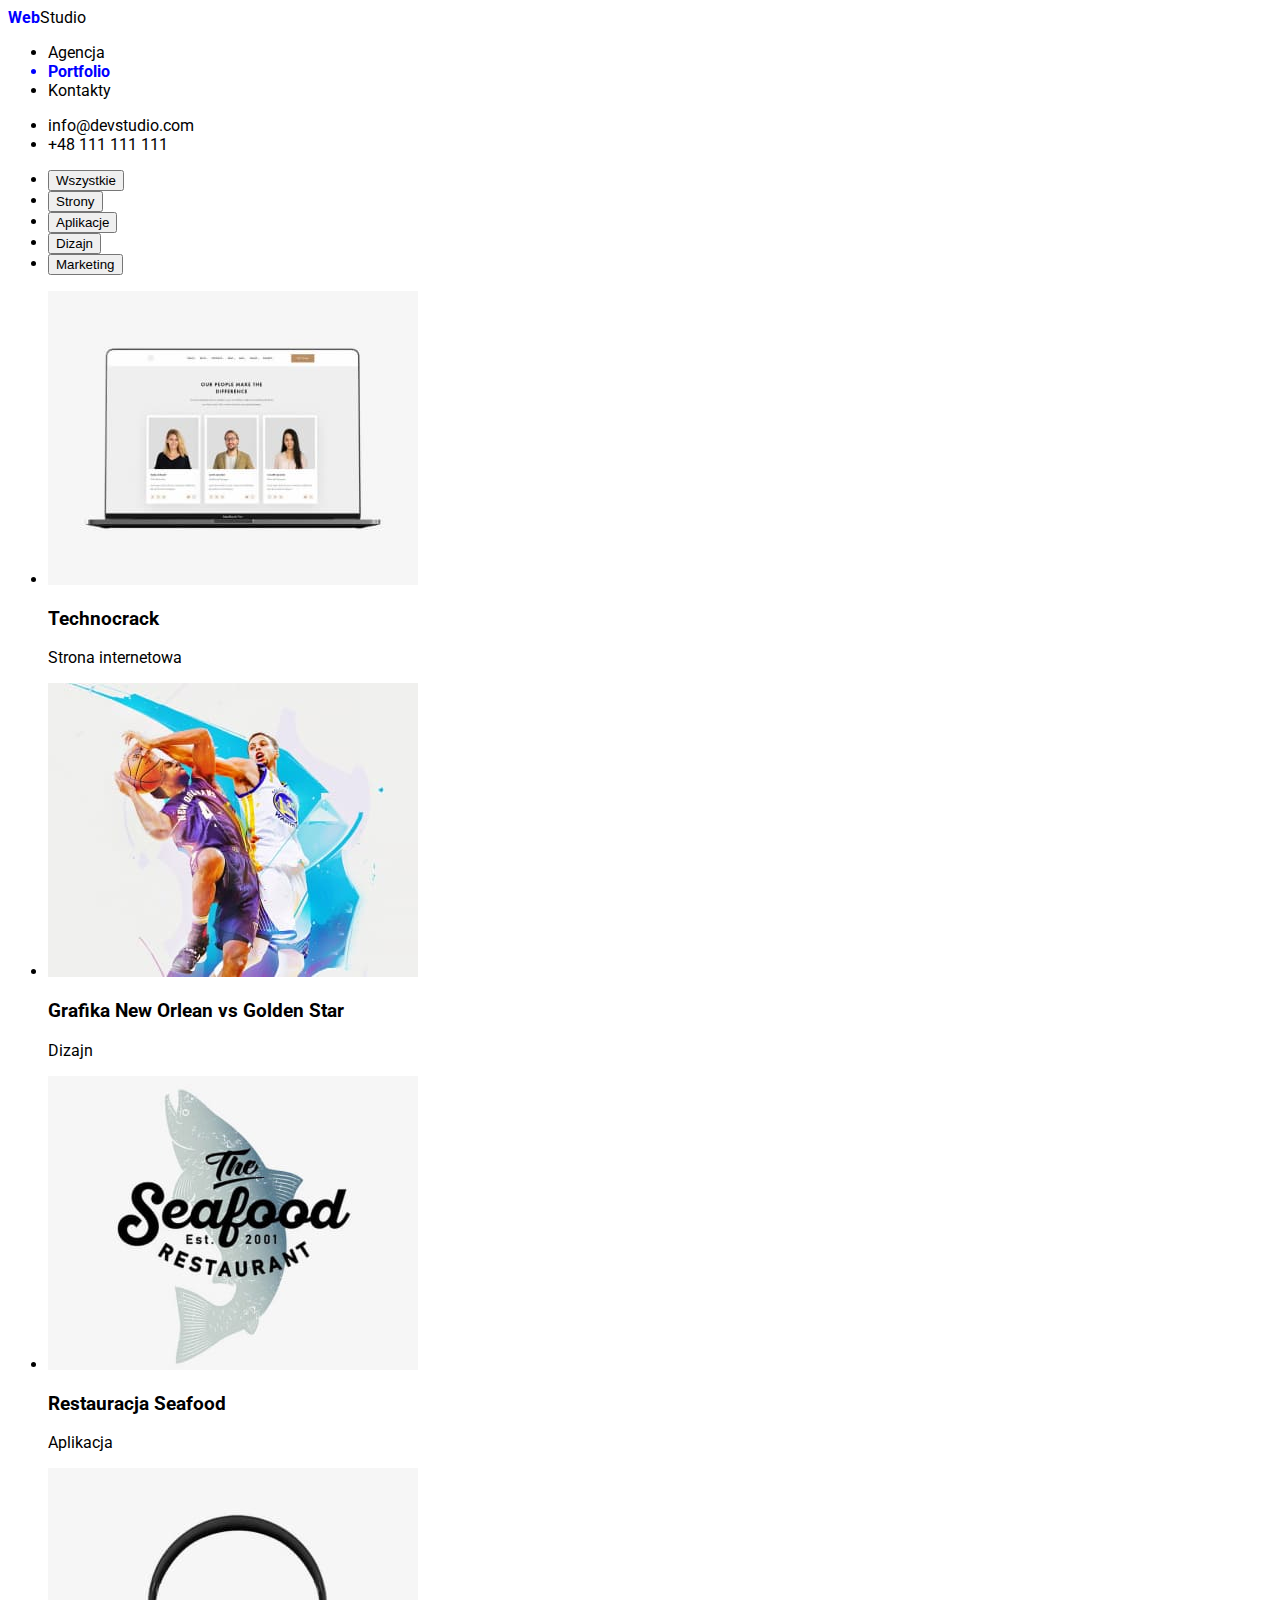
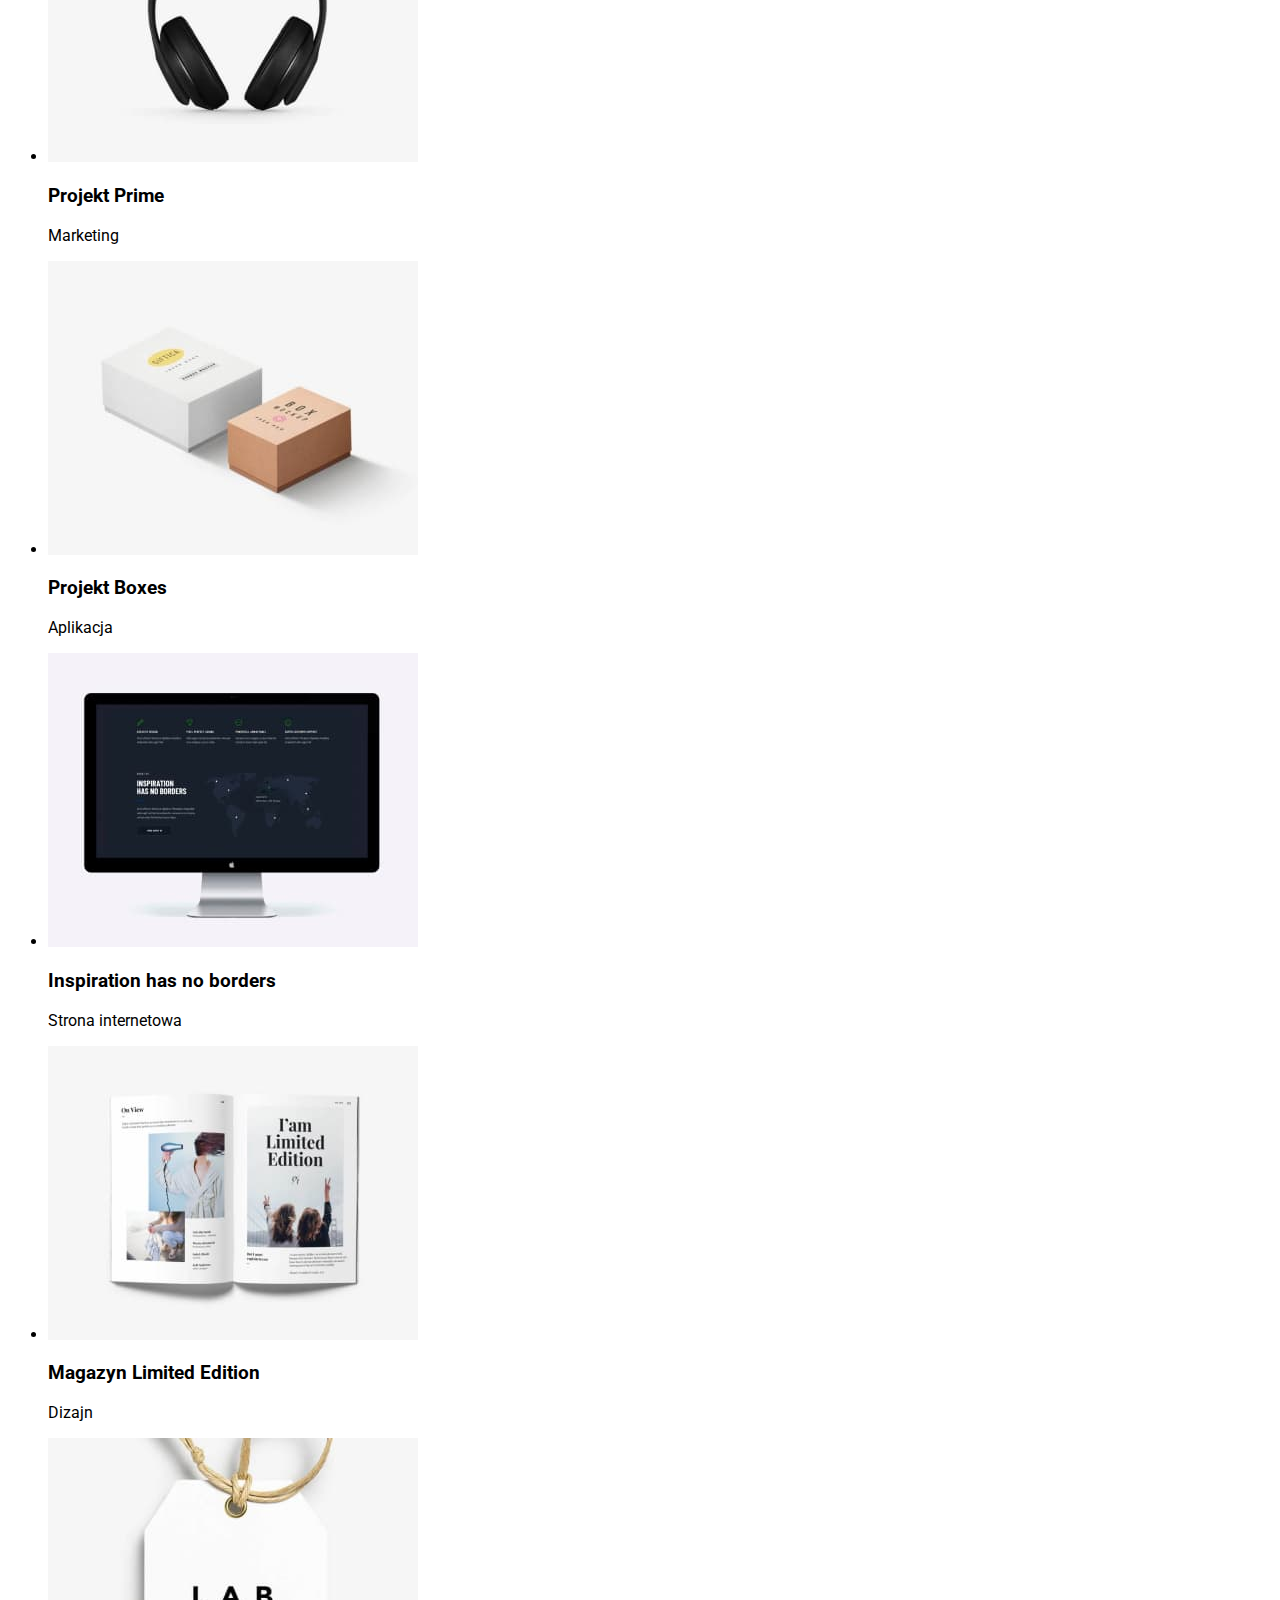
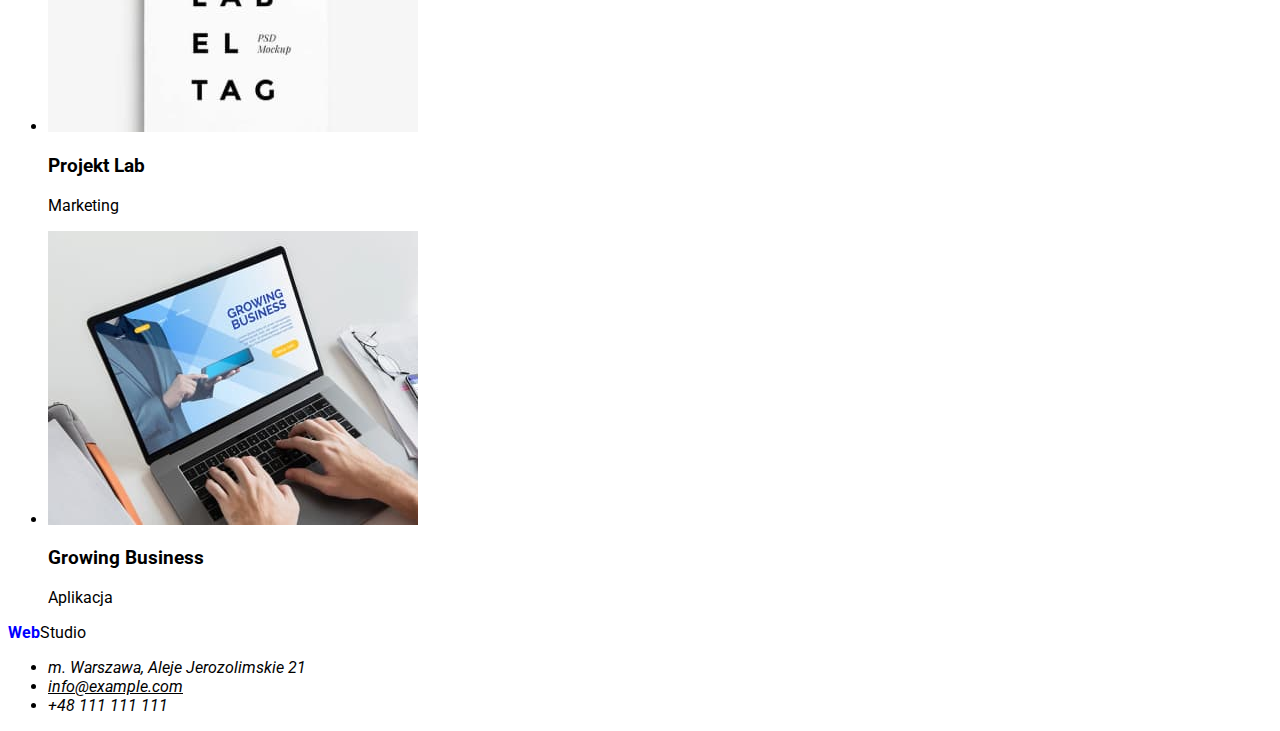
==== portfolio.html @ 0ab6738f "upgrade" ====
<!DOCTYPE html>
<html lang="pl">
  <head>
    <meta charset="UTF-8" />

    <title>Portfolio</title>
    <!-- google fonts -->

    <link rel="preconnect" href="https://fonts.googleapis.com" />
    <link rel="preconnect" href="https://fonts.gstatic.com" crossorigin />
    <link
      href="https://fonts.googleapis.com/css2?family=Raleway:wght@700&family=Roboto:wght@400;500;700;900&display=swap"
      rel="stylesheet"
    />
    <!-- end google fonts -->

    <link rel="stylesheet" href="css/styles.css" />
  </head>

  <body>
    <header>
      <a class="mark_line" href="index.html"
        ><span class="logo">Web</span>Studio</a
      >
      <nav>
        <ul>
          <li><a href="portfolio.html"></a>Agencja</li>
          <li class="logo"><a href="portfolio.html"></a>Portfolio</li>
          <li><a href="portfolio.html"></a>Kontakty</li>
        </ul>
      </nav>
      <ul>
        <li><a href="mailto:info@devstudio.com">info@devstudio.com</a></li>
        <li><a href="tel:48111111111">+48 111 111 111</a></li>
      </ul>
    </header>

    <main>
      <section>
        <ul>
          <li class="letters mark hand">
            <button type="button">Wszystkie</button>
          </li>
          <li class="letters mark hand">
            <button type="button">Strony</button>
          </li>
          <li class="letters mark hand">
            <button type="button">Aplikacje</button>
          </li>
          <li class="letters mark hand">
            <button type="button">Dizajn</button>
          </li>
          <li class="letters mark hand">
            <button type="button">Marketing</button>
          </li>
        </ul>
      </section>
      <!--ZDJĘCIA-->
      <section>
        <ul>
          <li>
            <img
              class="mark"
              src="images/images_portfolio/pic1.jpg"
              alt="technocrack"
              width="370"
              height="294"
            />
            <h3>Technocrack</h3>
            <p>Strona internetowa</p>
          </li>
          <li>
            <img
              class="mark"
              src="images/images_portfolio/pic2.jpg"
              alt="Grafika New orlean"
              width="370"
              height="294"
            />
            <h3>Grafika New Orlean vs Golden Star</h3>
            <p>Dizajn</p>
          </li>
          <li>
            <img
              class="mark"
              src="images/images_portfolio/pic3.jpg"
              alt="Restauracja Seafood"
              width="370"
              height="294"
            />
            <h3>Restauracja Seafood</h3>
            <p>Aplikacja</p>
          </li>
          <li>
            <img
              class="mark"
              src="images/images_portfolio/pic4.jpg"
              alt="Projekt Prime"
              width="370"
              height="294"
            />
            <h3>Projekt Prime</h3>
            <p>Marketing</p>
          </li>
          <li>
            <img
              class="mark"
              src="images/images_portfolio/pic5.jpg"
              alt="Projekt Boxes"
              width="370"
              height="294"
            />
            <h3>Projekt Boxes</h3>
            <p>Aplikacja</p>
          </li>
          <li>
            <img
              class="mark"
              src="images/images_portfolio/pic6.jpg"
              alt="Inspiration has no borders"
              width="370"
              height="294"
            />
            <h3>Inspiration has no borders</h3>
            <p>Strona internetowa</p>
          </li>
          <li>
            <img
              class="mark"
              src="images/images_portfolio/pic7.jpg"
              alt="Magazyn Limited Edition"
              width="370"
              height="294"
            />
            <h3>Magazyn Limited Edition</h3>
            <p>Dizajn</p>
          </li>
          <li>
            <img
              class="mark"
              src="images/images_portfolio/pic8.jpg"
              alt="Projekt Lab"
              width="370"
              height="294"
            />
            <h3>Projekt Lab</h3>
            <p>Marketing</p>
          </li>
          <li>
            <img
              class="mark"
              src="images/images_portfolio/pic9.jpg"
              alt="Growing Business"
              width="370"
              height="294"
            />
            <h3>Growing Business</h3>
            <p>Aplikacja</p>
          </li>
        </ul>
      </section>
    </main>
    <footer>
      <a class="mark_line" href="index.html"
        ><span class="logo">Web</span>Studio</a
      >
      <address>
        <ul>
          <li>
            <a href="https://goo.gl/maps/v4wxsE9NDZiypeX38" target="_blank"
              >m. Warszawa, Aleje Jerozolimskie 21</a
            >
          </li>
          <li class="footer_underline">
            <a href="mailto:info@example.com">info@example.com</a>
          </li>
          <li><a href="tel:48111111111">+48 111 111 111</a></li>
        </ul>
      </address>
    </footer>
  </body>
</html>
---- css/styles.css ----
:root {
    --roboto:font-family: 'Roboto', sans-serif;
    --raleway:font-family: 'Raleway', sans-serif;
    color:#212121
  }
  body { font-family: 'Roboto', sans-serif;
var(--#212121)}
  
  nav {
    color: var(--#212121);
  }
  nav ul {
    text-decoration-line: none;
  }
  
  ul {
    text-decoration-line: none;
    color: black;
  }
  a {
    color: black;
    text-decoration-line: none;
  }
  a:focus {
    border-bottom-style: solid;
    border-width: 2px;
    border-color: blue;
  }
  h3 {
    font-family: var(--roboto);
    font-weight: 700;
  }
  
  h3:hover {
    border-bottom-style: solid;
    border-width: 2px;
    border-bottom-color: blue;
  }
  p {font-family: var(--roboto);
  font-weight: 400;}
  
  p:hover {
    border-bottom-style: solid;
    border-width: 2px;
    border-bottom-color: blue;
    font-family: var(--roboto);
  }
  
  .logo {
    color: blue;
    font-family: var(--raleway);
    font-weight: 700;
  }
  nav li:hover {
    border-bottom-style: solid;
    border-width: 2px;
    border-bottom-color: blue;
   
  }
  header li:hover {
    border-bottom-style: solid;
    border-width: 2px;
    border-bottom-color: blue;
  }
  
  .footer_underline {
    text-decoration-line: underline;
  }
  footer li:hover {
    border-bottom-style: solid;
    border-width: 2px;
    border-bottom-color: blue;
  }
  .mark:hover {
    border: 1px solid blue;
  }
  .mark_line:hover {
    border-bottom-style: solid;
    border-width: 2px;
    border-bottom-color: blue;
  }
  
  .hand:hover {
    cursor: pointer;
  }
  
  .letters {
    font-family: var(--roboto);
    font-weight: 500;
  }
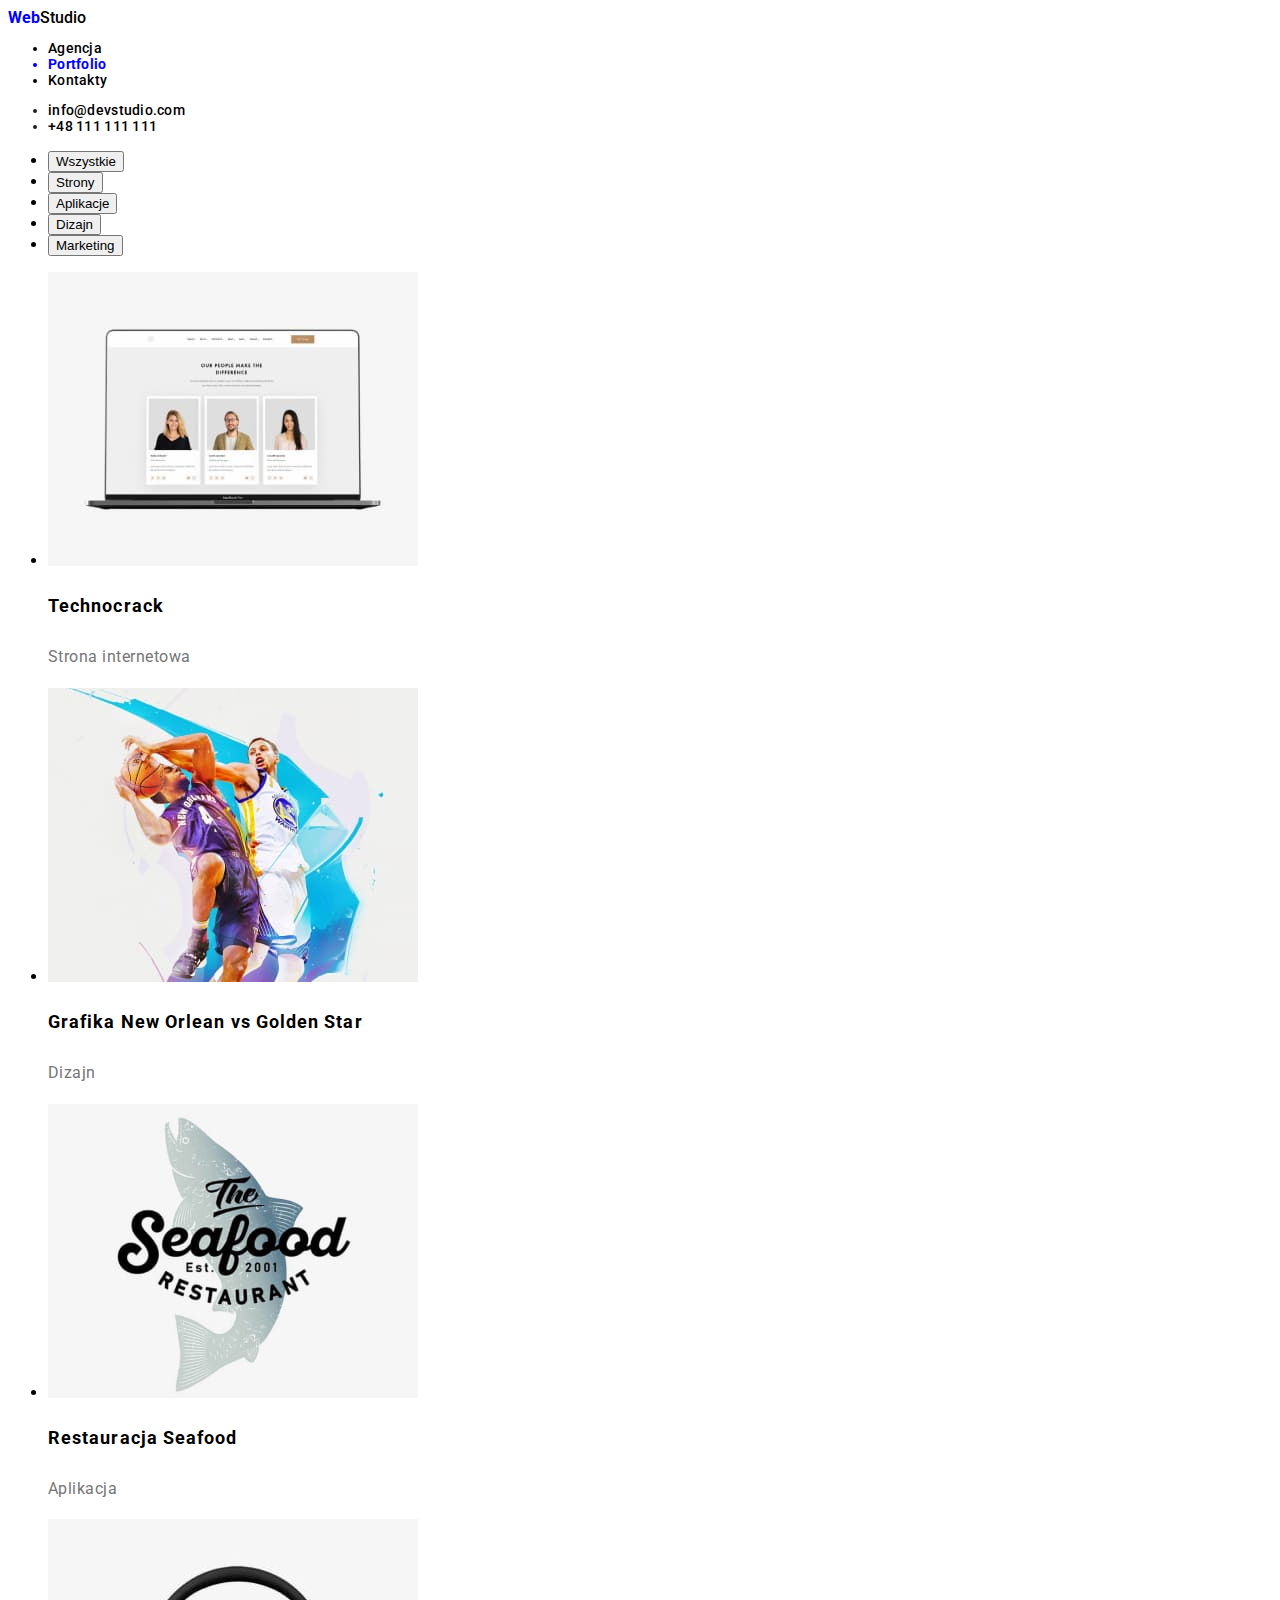
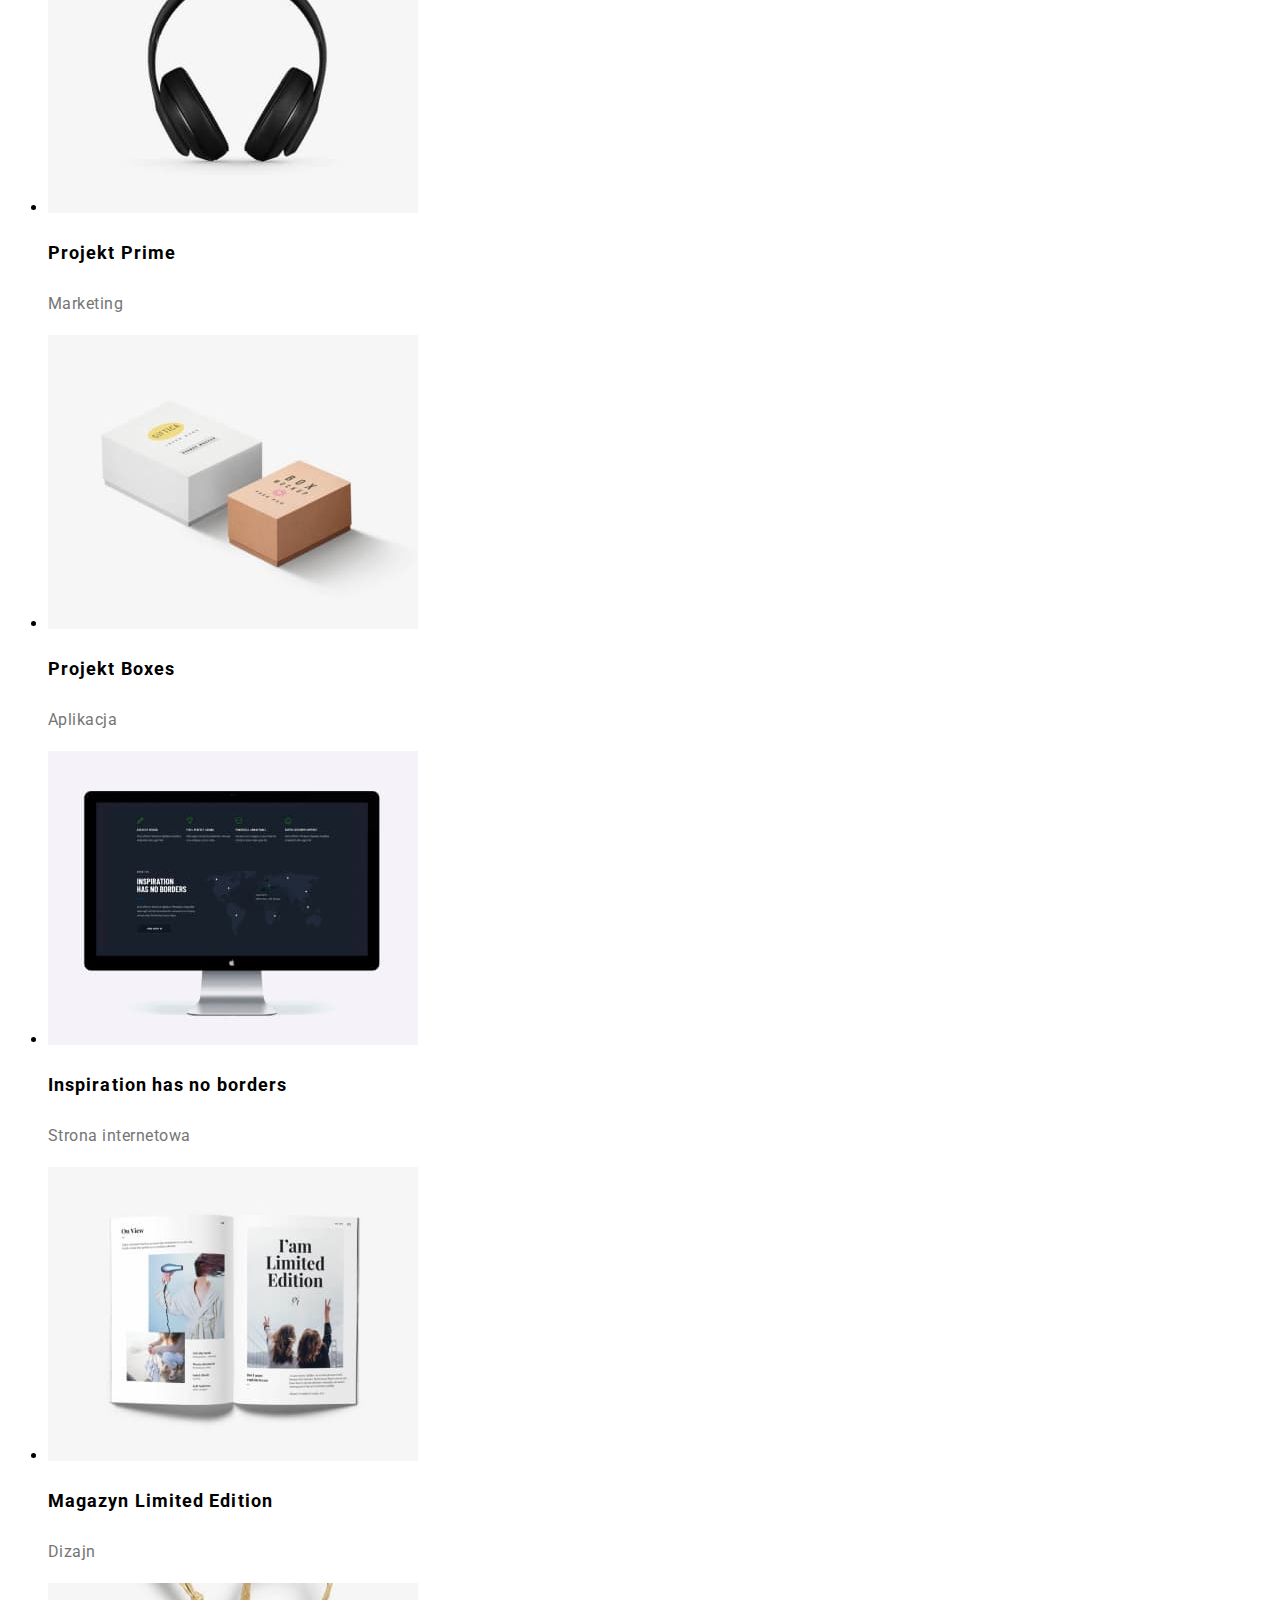
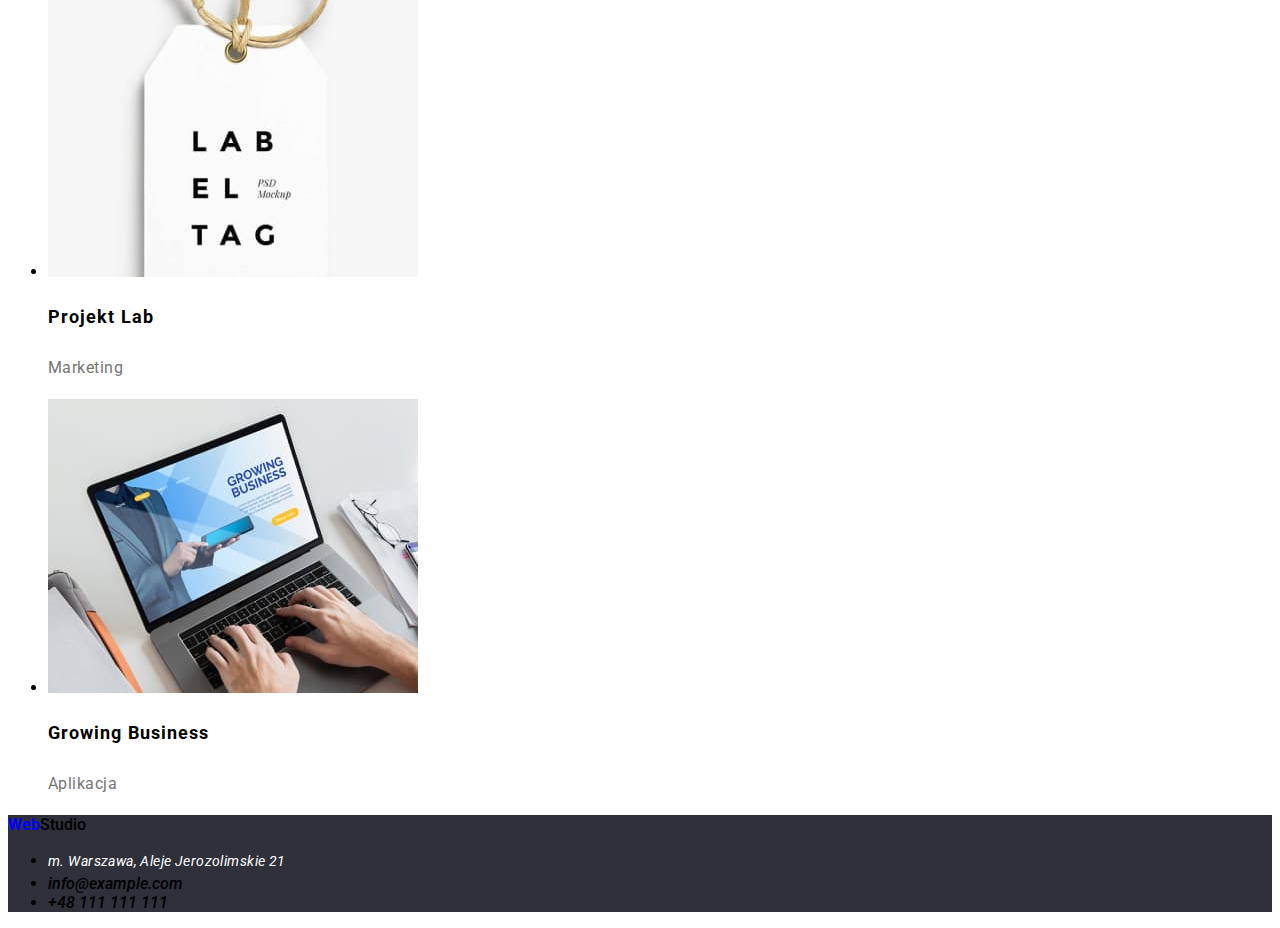
==== commit e4fae63b: "upgrade" ====
--- a/portfolio.html
+++ b/portfolio.html
@@ -22,14 +22,14 @@
       <a class="mark_line" href="index.html"
         ><span class="logo">Web</span>Studio</a
       >
-      <nav>
+      <nav class="nav-structure">
         <ul>
           <li><a href="portfolio.html"></a>Agencja</li>
           <li class="logo"><a href="portfolio.html"></a>Portfolio</li>
           <li><a href="portfolio.html"></a>Kontakty</li>
         </ul>
       </nav>
-      <ul>
+      <ul class="nav-structure">
         <li><a href="mailto:info@devstudio.com">info@devstudio.com</a></li>
         <li><a href="tel:48111111111">+48 111 111 111</a></li>
       </ul>
@@ -66,8 +66,8 @@
               width="370"
               height="294"
             />
-            <h3>Technocrack</h3>
-            <p>Strona internetowa</p>
+            <h3 class="third-structure">Technocrack</h3>
+            <p class="text">Strona internetowa</p>
           </li>
           <li>
             <img
@@ -77,8 +77,8 @@
               width="370"
               height="294"
             />
-            <h3>Grafika New Orlean vs Golden Star</h3>
-            <p>Dizajn</p>
+            <h3 class="third-structure">Grafika New Orlean vs Golden Star</h3>
+            <p class="text">Dizajn</p>
           </li>
           <li>
             <img
@@ -88,8 +88,8 @@
               width="370"
               height="294"
             />
-            <h3>Restauracja Seafood</h3>
-            <p>Aplikacja</p>
+            <h3 class="third-structure">Restauracja Seafood</h3>
+            <p class="text">Aplikacja</p>
           </li>
           <li>
             <img
@@ -99,8 +99,8 @@
               width="370"
               height="294"
             />
-            <h3>Projekt Prime</h3>
-            <p>Marketing</p>
+            <h3 class="third-structure">Projekt Prime</h3>
+            <p class="text">Marketing</p>
           </li>
           <li>
             <img
@@ -110,8 +110,8 @@
               width="370"
               height="294"
             />
-            <h3>Projekt Boxes</h3>
-            <p>Aplikacja</p>
+            <h3 class="third-structure">Projekt Boxes</h3>
+            <p class="text">Aplikacja</p>
           </li>
           <li>
             <img
@@ -121,8 +121,8 @@
               width="370"
               height="294"
             />
-            <h3>Inspiration has no borders</h3>
-            <p>Strona internetowa</p>
+            <h3 class="third-structure">Inspiration has no borders</h3>
+            <p class="text">Strona internetowa</p>
           </li>
           <li>
             <img
@@ -132,8 +132,8 @@
               width="370"
               height="294"
             />
-            <h3>Magazyn Limited Edition</h3>
-            <p>Dizajn</p>
+            <h3 class="third-structure">Magazyn Limited Edition</h3>
+            <p class="text">Dizajn</p>
           </li>
           <li>
             <img
@@ -143,8 +143,8 @@
               width="370"
               height="294"
             />
-            <h3>Projekt Lab</h3>
-            <p>Marketing</p>
+            <h3 class="third-structure">Projekt Lab</h3>
+            <p class="text">Marketing</p>
           </li>
           <li>
             <img
@@ -154,24 +154,27 @@
               width="370"
               height="294"
             />
-            <h3>Growing Business</h3>
-            <p>Aplikacja</p>
+            <h3 class="third-structure">Growing Business</h3>
+            <p class="text">Aplikacja</p>
           </li>
         </ul>
       </section>
     </main>
-    <footer>
+    <footer class="background">
       <a class="mark_line" href="index.html"
         ><span class="logo">Web</span>Studio</a
       >
       <address>
         <ul>
           <li>
-            <a href="https://goo.gl/maps/v4wxsE9NDZiypeX38" target="_blank"
+            <a
+              class="last-structure"
+              href="https://goo.gl/maps/v4wxsE9NDZiypeX38"
+              target="_blank"
               >m. Warszawa, Aleje Jerozolimskie 21</a
             >
           </li>
-          <li class="footer_underline">
+          <li>
             <a href="mailto:info@example.com">info@example.com</a>
           </li>
           <li><a href="tel:48111111111">+48 111 111 111</a></li>
--- a/css/styles.css
+++ b/css/styles.css
@@ -1,90 +1,117 @@
 :root {
-    --roboto:font-family: 'Roboto', sans-serif;
-    --raleway:font-family: 'Raleway', sans-serif;
-    color:#212121
-  }
-  body { font-family: 'Roboto', sans-serif;
-var(--#212121)}
-  
-  nav {
-    color: var(--#212121);
-  }
-  nav ul {
-    text-decoration-line: none;
-  }
-  
-  ul {
-    text-decoration-line: none;
-    color: black;
-  }
-  a {
-    color: black;
-    text-decoration-line: none;
-  }
-  a:focus {
-    border-bottom-style: solid;
-    border-width: 2px;
-    border-color: blue;
-  }
-  h3 {
-    font-family: var(--roboto);
-    font-weight: 700;
-  }
-  
-  h3:hover {
-    border-bottom-style: solid;
-    border-width: 2px;
-    border-bottom-color: blue;
-  }
-  p {font-family: var(--roboto);
-  font-weight: 400;}
-  
-  p:hover {
-    border-bottom-style: solid;
-    border-width: 2px;
-    border-bottom-color: blue;
-    font-family: var(--roboto);
-  }
-  
-  .logo {
-    color: blue;
-    font-family: var(--raleway);
-    font-weight: 700;
-  }
-  nav li:hover {
-    border-bottom-style: solid;
-    border-width: 2px;
-    border-bottom-color: blue;
-   
-  }
-  header li:hover {
-    border-bottom-style: solid;
-    border-width: 2px;
-    border-bottom-color: blue;
-  }
-  
-  .footer_underline {
-    text-decoration-line: underline;
-  }
-  footer li:hover {
-    border-bottom-style: solid;
-    border-width: 2px;
-    border-bottom-color: blue;
-  }
-  .mark:hover {
-    border: 1px solid blue;
-  }
-  .mark_line:hover {
-    border-bottom-style: solid;
-    border-width: 2px;
-    border-bottom-color: blue;
-  }
-  
-  .hand:hover {
-    cursor: pointer;
-  }
-  
-  .letters {
-    font-family: var(--roboto);
-    font-weight: 500;
-  }+  --main-color: #212121;
+  --second-color: #757575;
+  --background-color: #2f303a;
+  --third-color: #ffffff;
+}
+body {
+  font-family: "Roboto", sans-serif;
+  font-weight: 500;
+}
+
+.nav-structure {
+  color: var(--main-color);
+  font-family: "Roboto", sans-serif;
+  font-weight: 500;
+  font-size: 14px;
+  line-height: 1.14;
+  letter-spacing: 0.02em;
+}
+.main-structure {
+  font-family: "Roboto", sans-serif;
+  font-weight: 900;
+  font-size: 44px;
+  line-height: 1.36;
+  text-align: center;
+  letter-spacing: 0.06em;
+  text-transform: uppercase;
+}
+.third-structure {
+  font-weight: 700;
+  font-size: 18px;
+  line-height: 2;
+  letter-spacing: 0.06em;
+}
+
+.text {
+  font-weight: 400;
+  font-size: 16px;
+  line-height: 1.87;
+  letter-spacing: 0.03em;
+  color: var(--second-color);
+}
+
+.background {
+  background-color: var(--background-color);
+}
+
+/* ? */
+.last-structure {
+  font-weight: 400;
+  font-size: 14px;
+  line-height: 1.71;
+  letter-spacing: 0.03em;
+  color: var(--third-color);
+}
+
+/* na dole do poprawy */
+ul {
+  text-decoration-line: none;
+  color: black;
+}
+a {
+  color: black;
+  text-decoration-line: none;
+}
+a:focus {
+  border-bottom-style: solid;
+  border-width: 2px;
+  border-color: blue;
+}
+h3 {
+  font-family: var(--roboto);
+  font-weight: 700;
+}
+
+p {
+  font-weight: 400;
+  font-size: 16px;
+  line-height: 30px;
+}
+
+.logo {
+  color: blue;
+  font-family: var(--raleway);
+  font-weight: 700;
+}
+nav li:hover {
+  border-bottom-style: solid;
+  border-width: 2px;
+  border-bottom-color: blue;
+}
+header li:hover {
+  border-bottom-style: solid;
+  border-width: 2px;
+  border-bottom-color: blue;
+}
+
+.mark:hover {
+  border: 1px solid blue;
+}
+.mark_line:hover {
+  border-bottom-style: solid;
+  border-width: 2px;
+  border-bottom-color: blue;
+}
+
+.hand:hover {
+  cursor: pointer;
+}
+
+.letters {
+  font-family: var(--roboto);
+  font-weight: 500;
+}
+/*  */
+font-family: "Raleway", sans-serif;
+/*  */
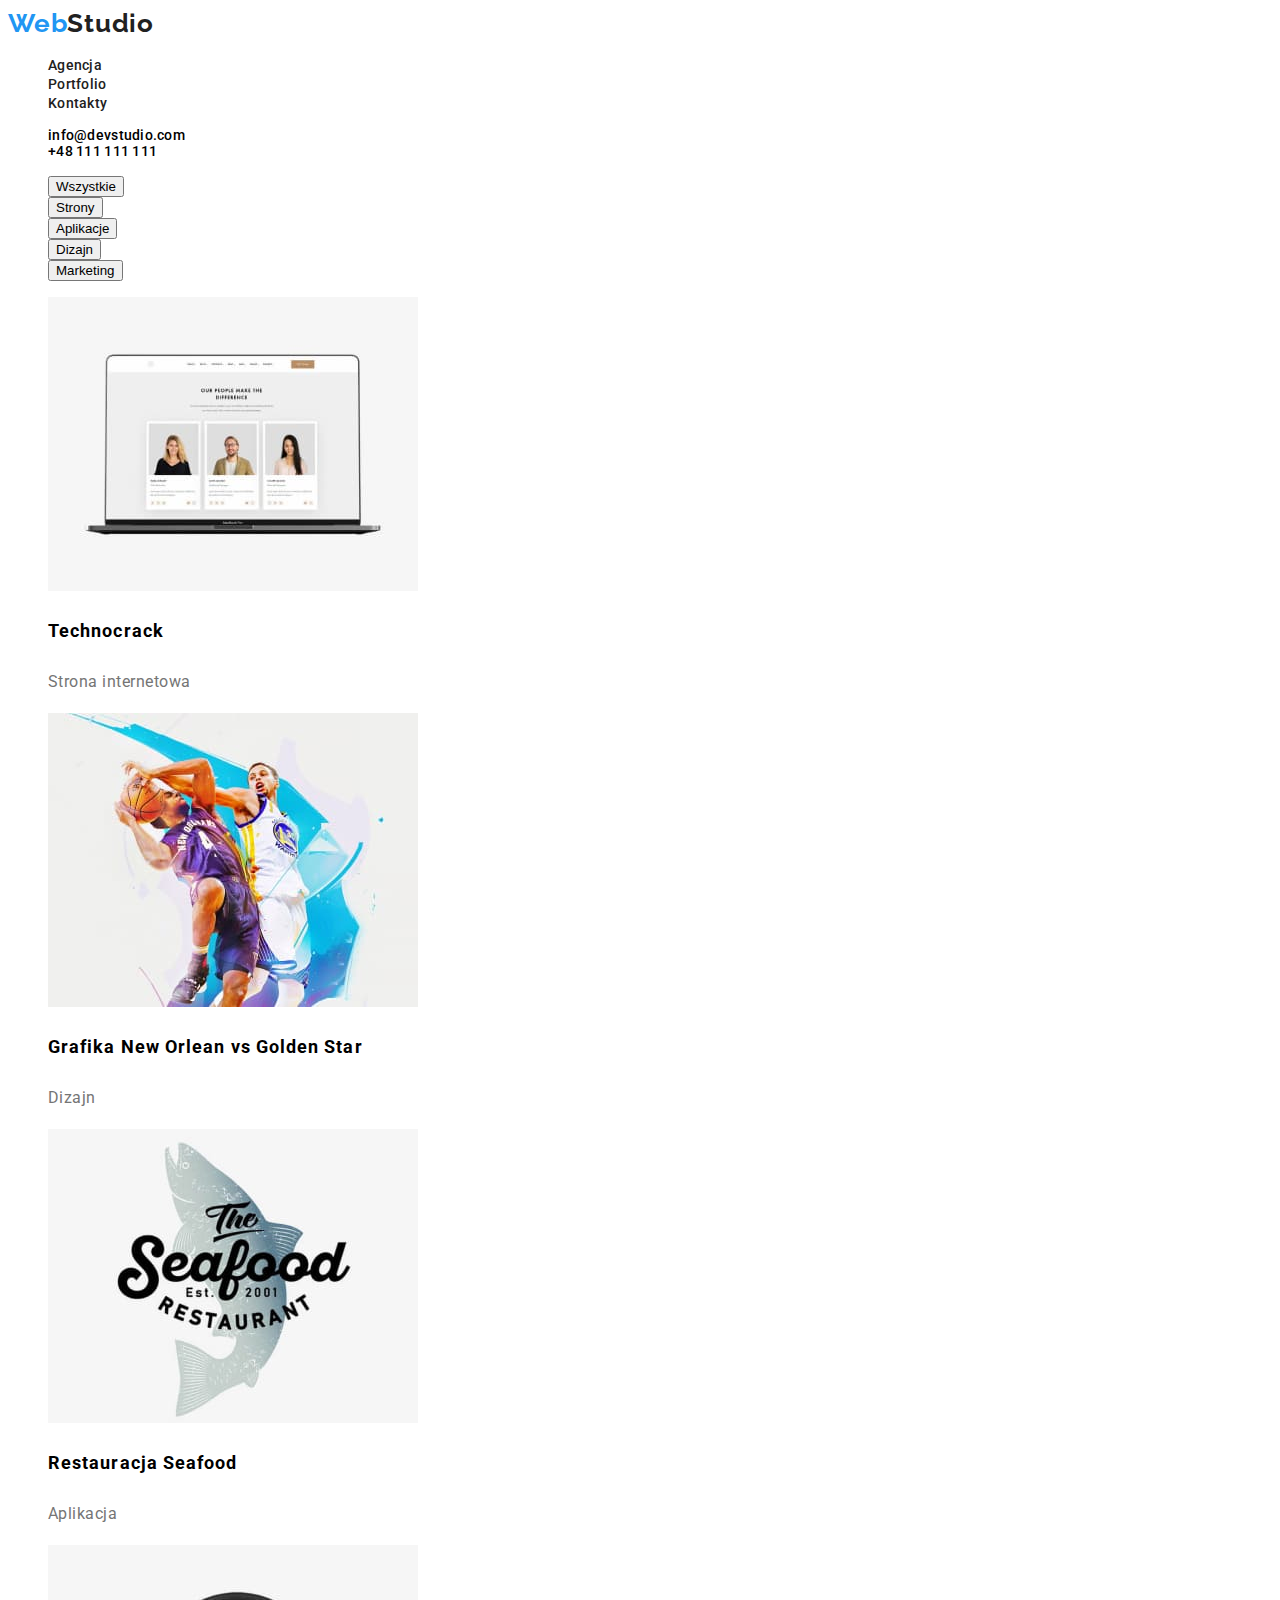
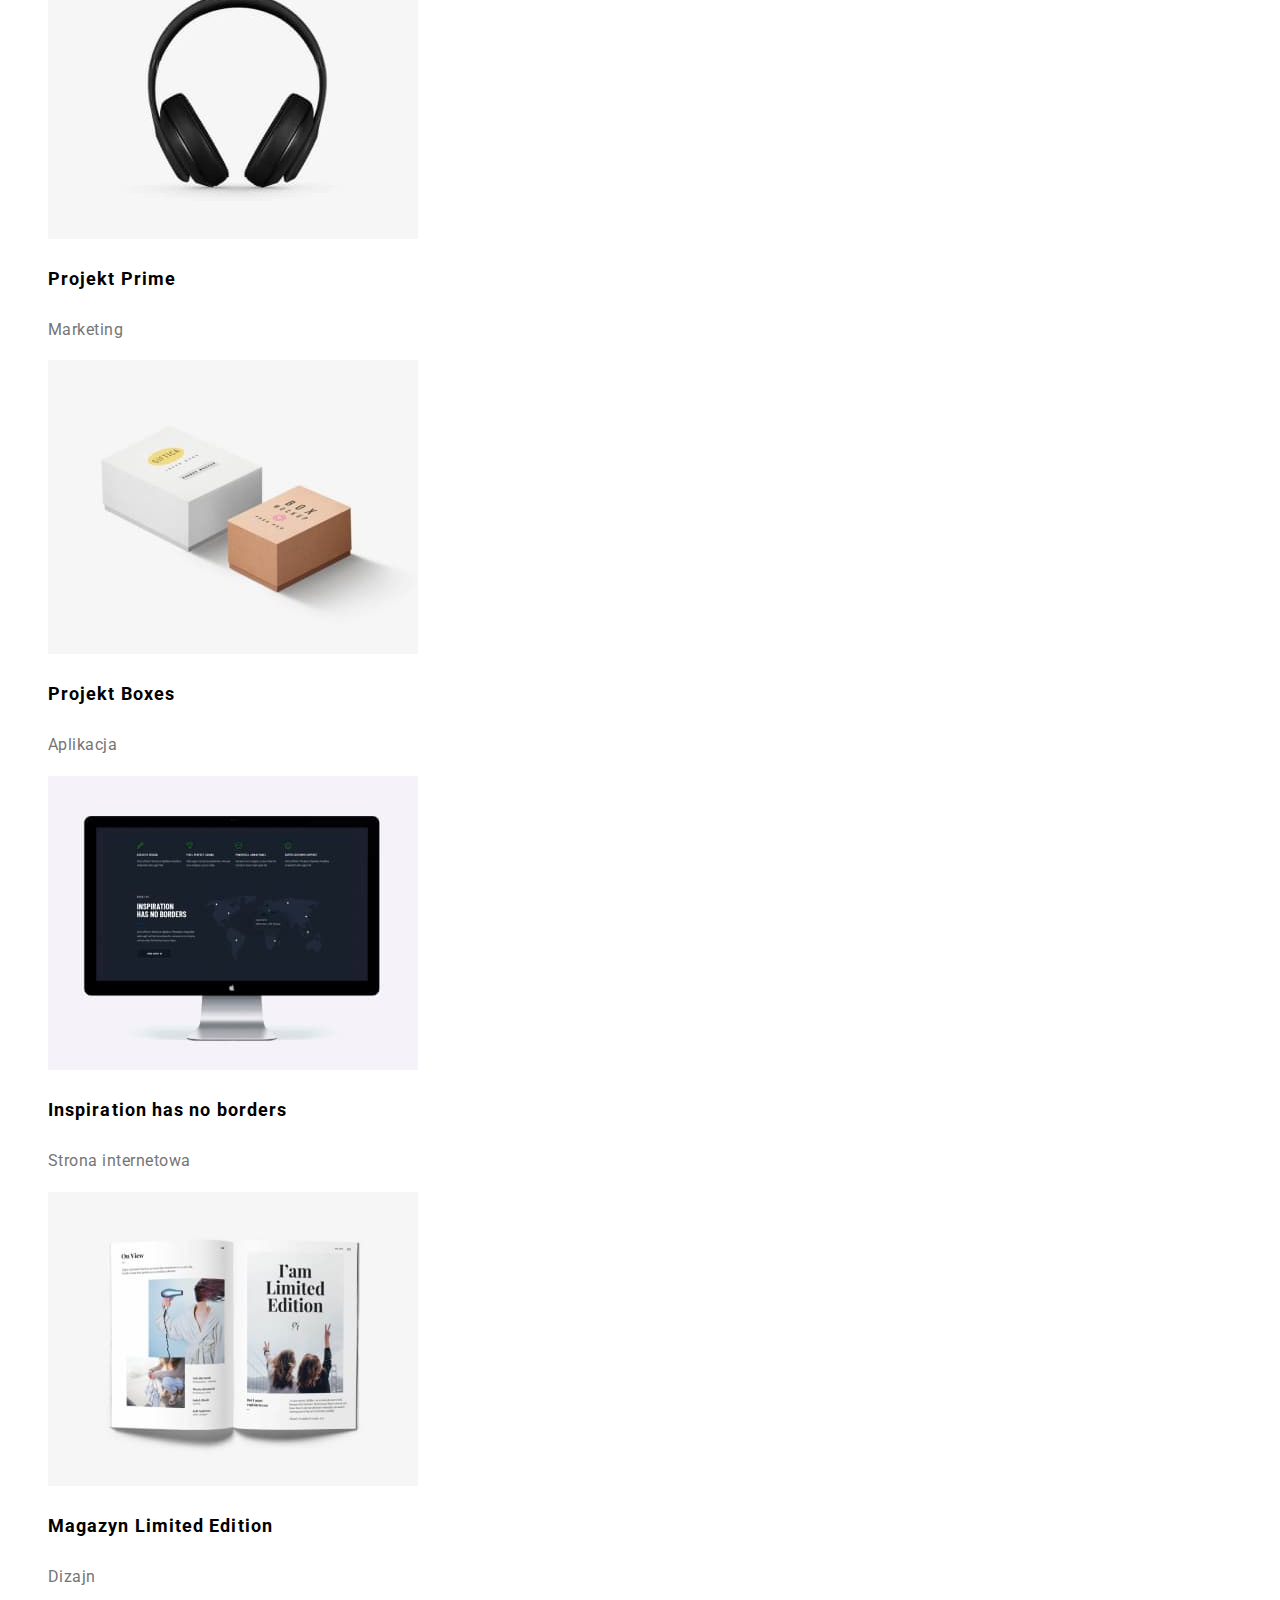
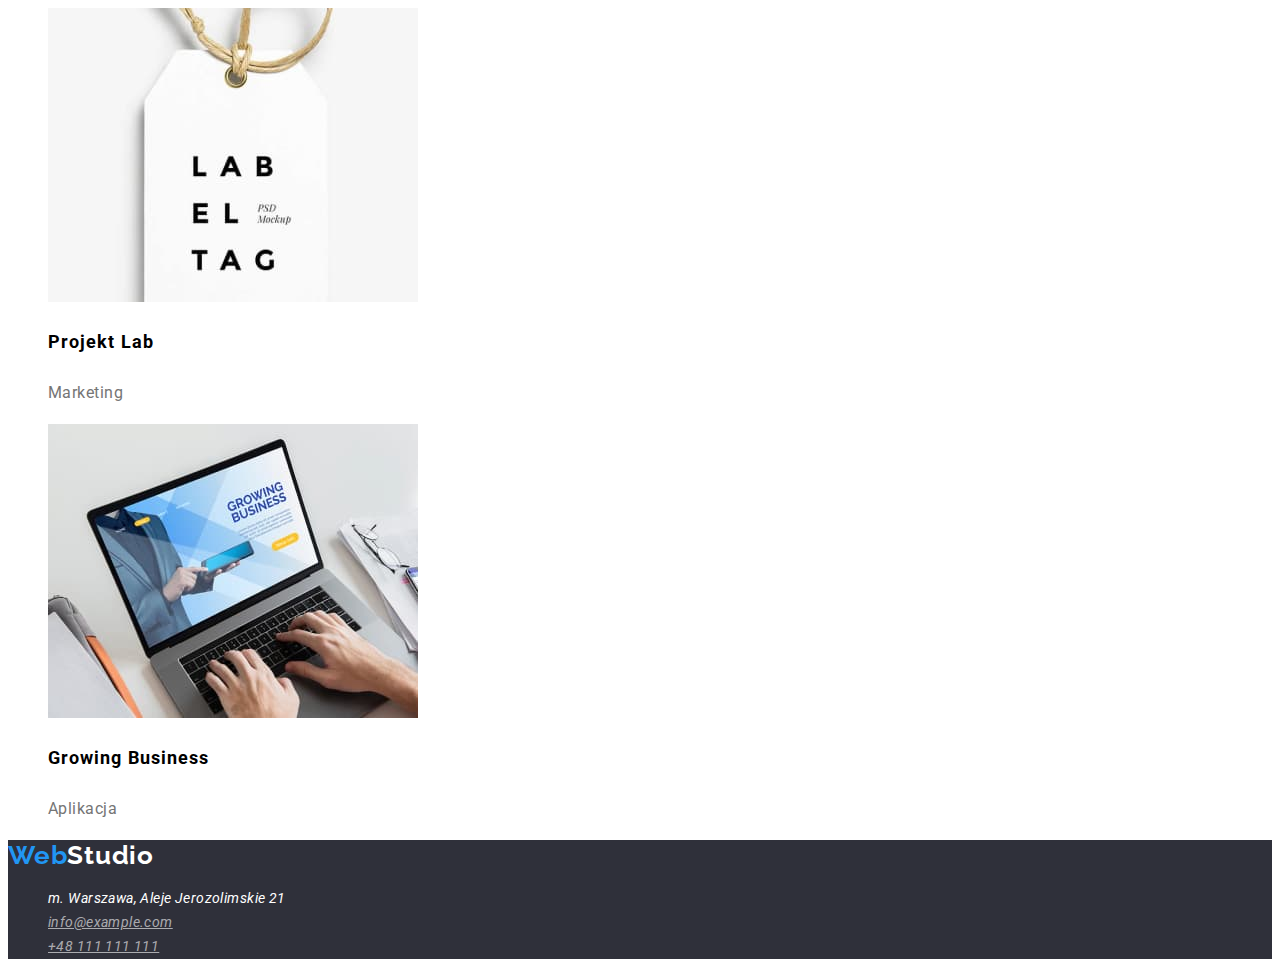
==== commit f8626ee9: "upgrade" ====
--- a/portfolio.html
+++ b/portfolio.html
@@ -19,17 +19,17 @@
 
   <body>
     <header>
-      <a class="mark_line" href="index.html"
-        ><span class="logo">Web</span>Studio</a
+      <a class="logo" href="index.html"
+        ><span class="brand-color">Web</span>Studio</a
       >
-      <nav class="nav-structure">
-        <ul>
-          <li><a href="portfolio.html"></a>Agencja</li>
-          <li class="logo"><a href="portfolio.html"></a>Portfolio</li>
-          <li><a href="portfolio.html"></a>Kontakty</li>
+      <nav>
+        <ul class="list-style">
+          <li><a class="nav-structure" href="index.html">Agencja</a></li>
+          <li><a class="nav-structure" href="/portfolio.html">Portfolio</a></li>
+          <li><a class="nav-structure" href="portfolio.html">Kontakty</a></li>
         </ul>
       </nav>
-      <ul class="nav-structure">
+      <ul class="nav-structure list-style">
         <li><a href="mailto:info@devstudio.com">info@devstudio.com</a></li>
         <li><a href="tel:48111111111">+48 111 111 111</a></li>
       </ul>
@@ -37,7 +37,7 @@
 
     <main>
       <section>
-        <ul>
+        <ul class="list-style">
           <li class="letters mark hand">
             <button type="button">Wszystkie</button>
           </li>
@@ -57,7 +57,7 @@
       </section>
       <!--ZDJĘCIA-->
       <section>
-        <ul>
+        <ul class="list-style">
           <li>
             <img
               class="mark"
@@ -161,23 +161,29 @@
       </section>
     </main>
     <footer class="background">
-      <a class="mark_line" href="index.html"
-        ><span class="logo">Web</span>Studio</a
+      <a class="footer-logo" href="index.html"
+        ><span class="brand-color">Web</span>Studio</a
       >
       <address>
-        <ul>
+        <ul class="list-style">
           <li>
             <a
-              class="last-structure"
+              class="fourth-structure"
               href="https://goo.gl/maps/v4wxsE9NDZiypeX38"
               target="_blank"
               >m. Warszawa, Aleje Jerozolimskie 21</a
             >
           </li>
           <li>
-            <a href="mailto:info@example.com">info@example.com</a>
+            <a class="fifth-structure" href="mailto:info@example.com"
+              >info@example.com</a
+            >
           </li>
-          <li><a href="tel:48111111111">+48 111 111 111</a></li>
+          <li>
+            <a class="fifth-structure" href="tel:48111111111"
+              >+48 111 111 111</a
+            >
+          </li>
         </ul>
       </address>
     </footer>
--- a/css/styles.css
+++ b/css/styles.css
@@ -3,10 +3,12 @@
   --second-color: #757575;
   --background-color: #2f303a;
   --third-color: #ffffff;
+  --fourth-color: rgba(255, 255, 255, 0.6);
+  --fifth-color: #2196f3;
 }
 body {
   font-family: "Roboto", sans-serif;
-  font-weight: 500;
+  font-weight: 400;
 }
 
 .nav-structure {
@@ -16,6 +18,12 @@
   font-size: 14px;
   line-height: 1.14;
   letter-spacing: 0.02em;
+}
+.nav-structure:hover {
+  color: var(--fifth-color);
+}
+.nav-structure:focus {
+  color: var(--fifth-color);
 }
 .main-structure {
   font-family: "Roboto", sans-serif;
@@ -45,13 +53,45 @@
   background-color: var(--background-color);
 }
 
-/* ? */
-.last-structure {
+.fourth-structure {
   font-weight: 400;
   font-size: 14px;
   line-height: 1.71;
   letter-spacing: 0.03em;
   color: var(--third-color);
+}
+.fifth-structure {
+  font-size: 14px;
+  line-height: 1.71;
+  letter-spacing: 0.03em;
+  text-decoration-line: underline;
+  color: var(--fourth-color);
+}
+
+.list-style {
+  list-style: none;
+}
+.logo {
+  color: var(--main-color);
+  font-family: "Raleway", sans-serif;
+  font-weight: 700;
+  font-size: 26px;
+  line-height: 1.19;
+  letter-spacing: 0.03em;
+  text-decoration: none;
+}
+
+.brand-color {
+  color: var(--fifth-color);
+}
+.footer-logo {
+  color: var(--third-color);
+  font-family: "Raleway", sans-serif;
+  font-weight: 700;
+  font-size: 26px;
+  line-height: 1.19;
+  letter-spacing: 0.03em;
+  text-decoration: none;
 }
 
 /* na dole do poprawy */
@@ -79,12 +119,7 @@
   line-height: 30px;
 }
 
-.logo {
-  color: blue;
-  font-family: var(--raleway);
-  font-weight: 700;
-}
-nav li:hover {
+/* nav li:hover {
   border-bottom-style: solid;
   border-width: 2px;
   border-bottom-color: blue;
@@ -102,16 +137,16 @@
   border-bottom-style: solid;
   border-width: 2px;
   border-bottom-color: blue;
-}
+} */
 
 .hand:hover {
   cursor: pointer;
 }
 
-.letters {
+/* /* .letters {
   font-family: var(--roboto);
-  font-weight: 500;
-}
-/*  */
+  font-weight: 500; */
+
+/* /*  *
 font-family: "Raleway", sans-serif;
-/*  */
+/*   */
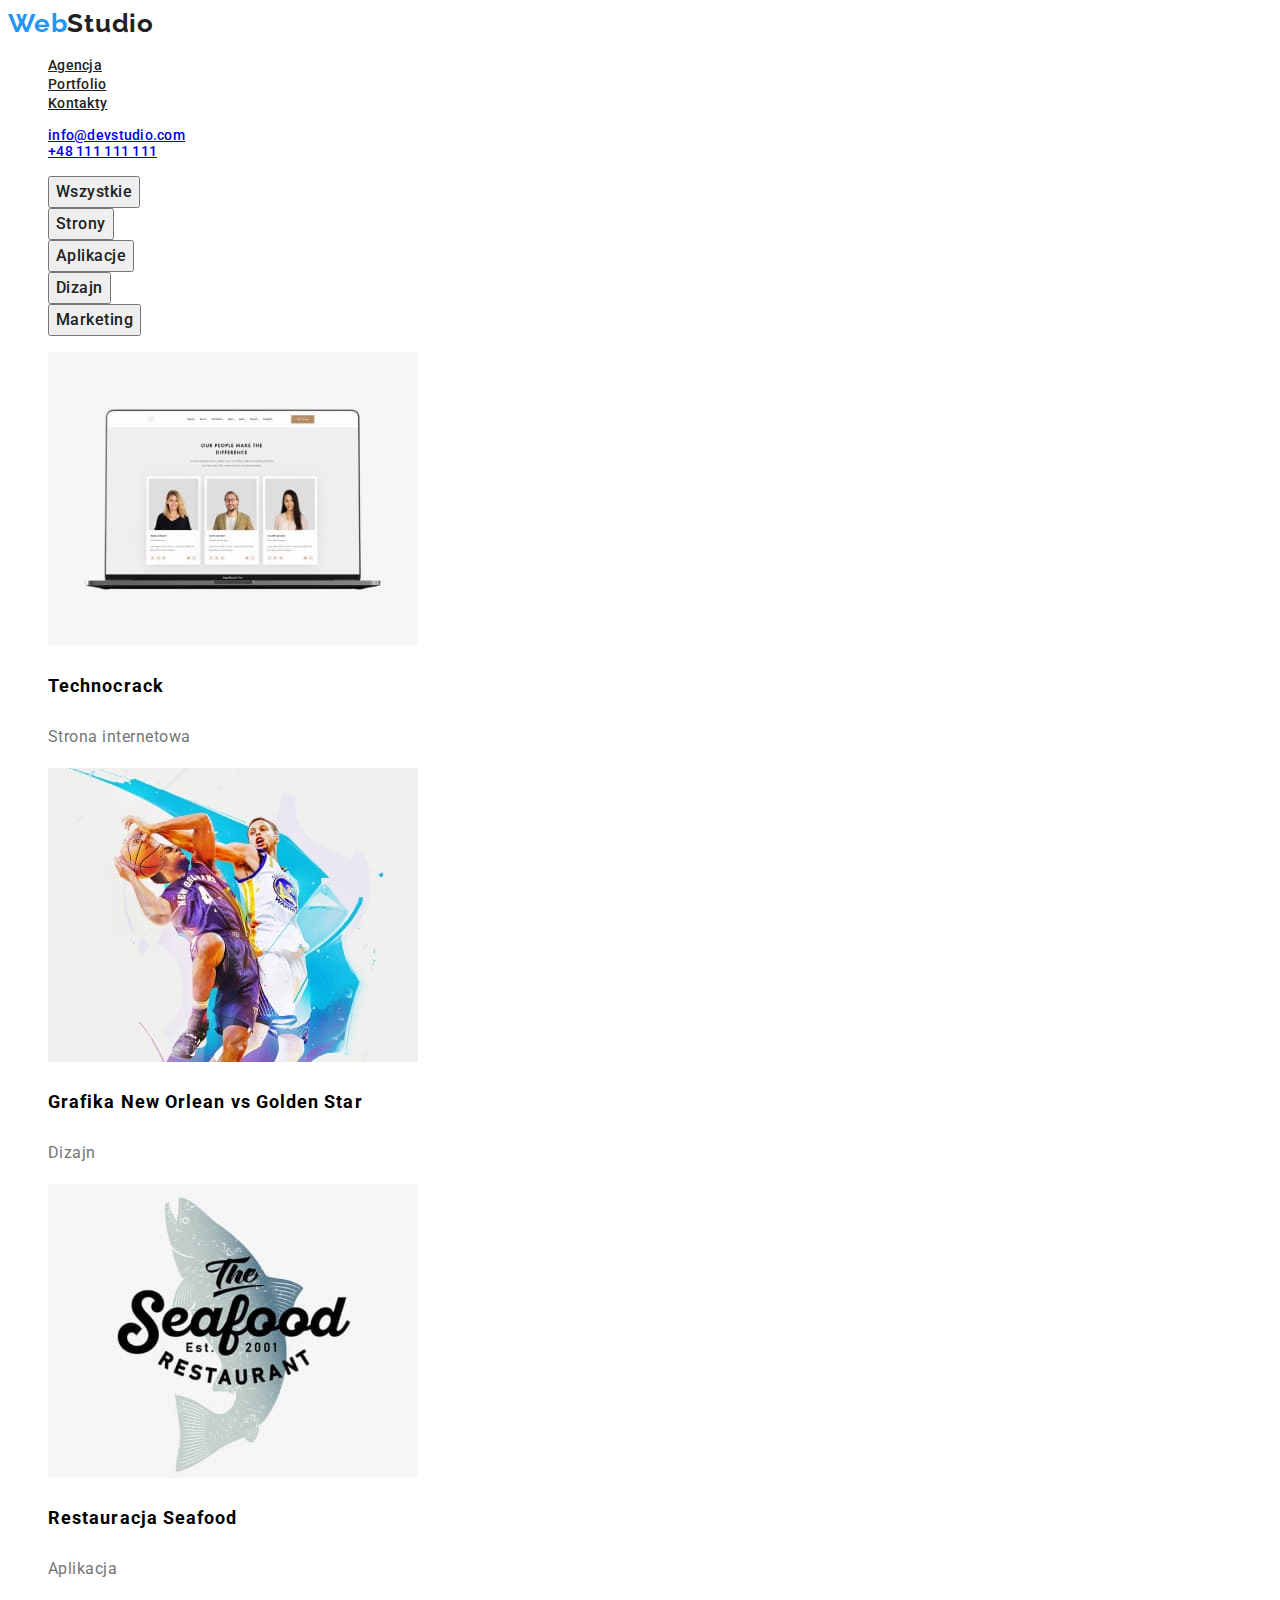
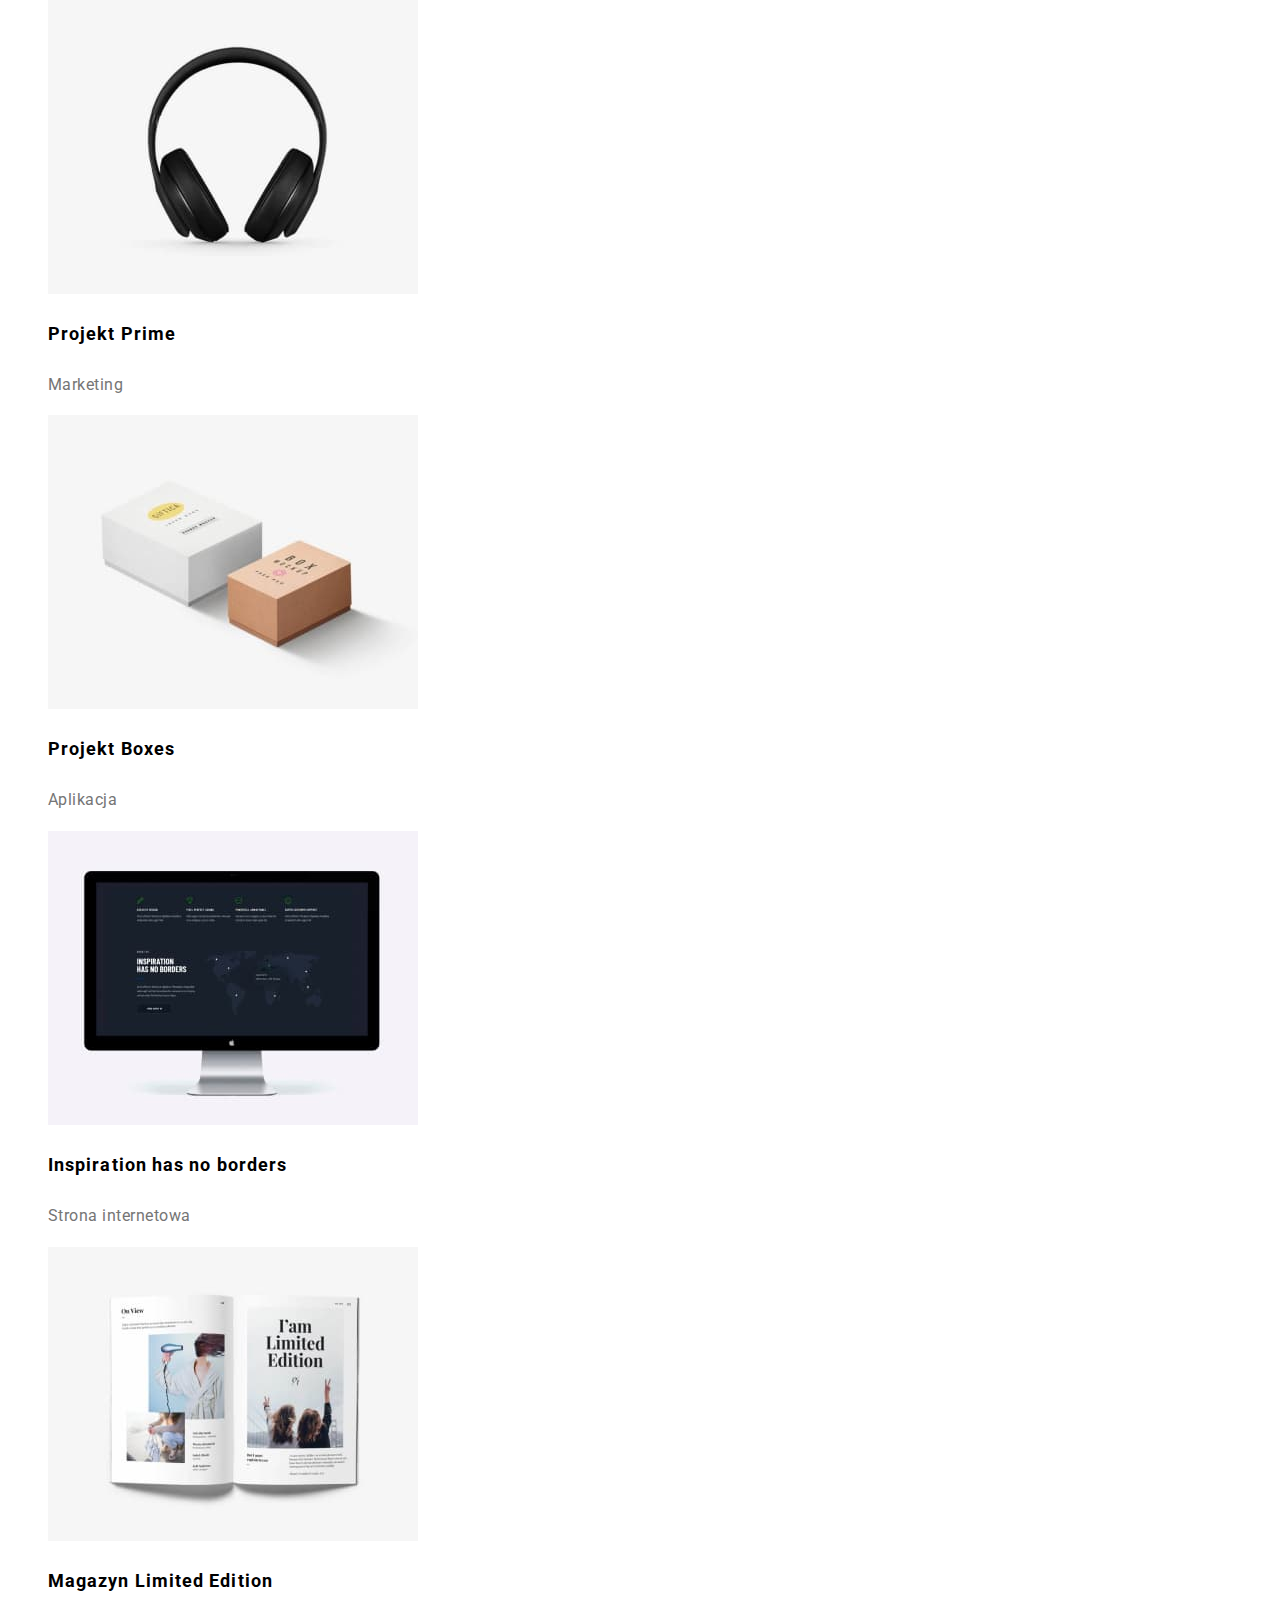
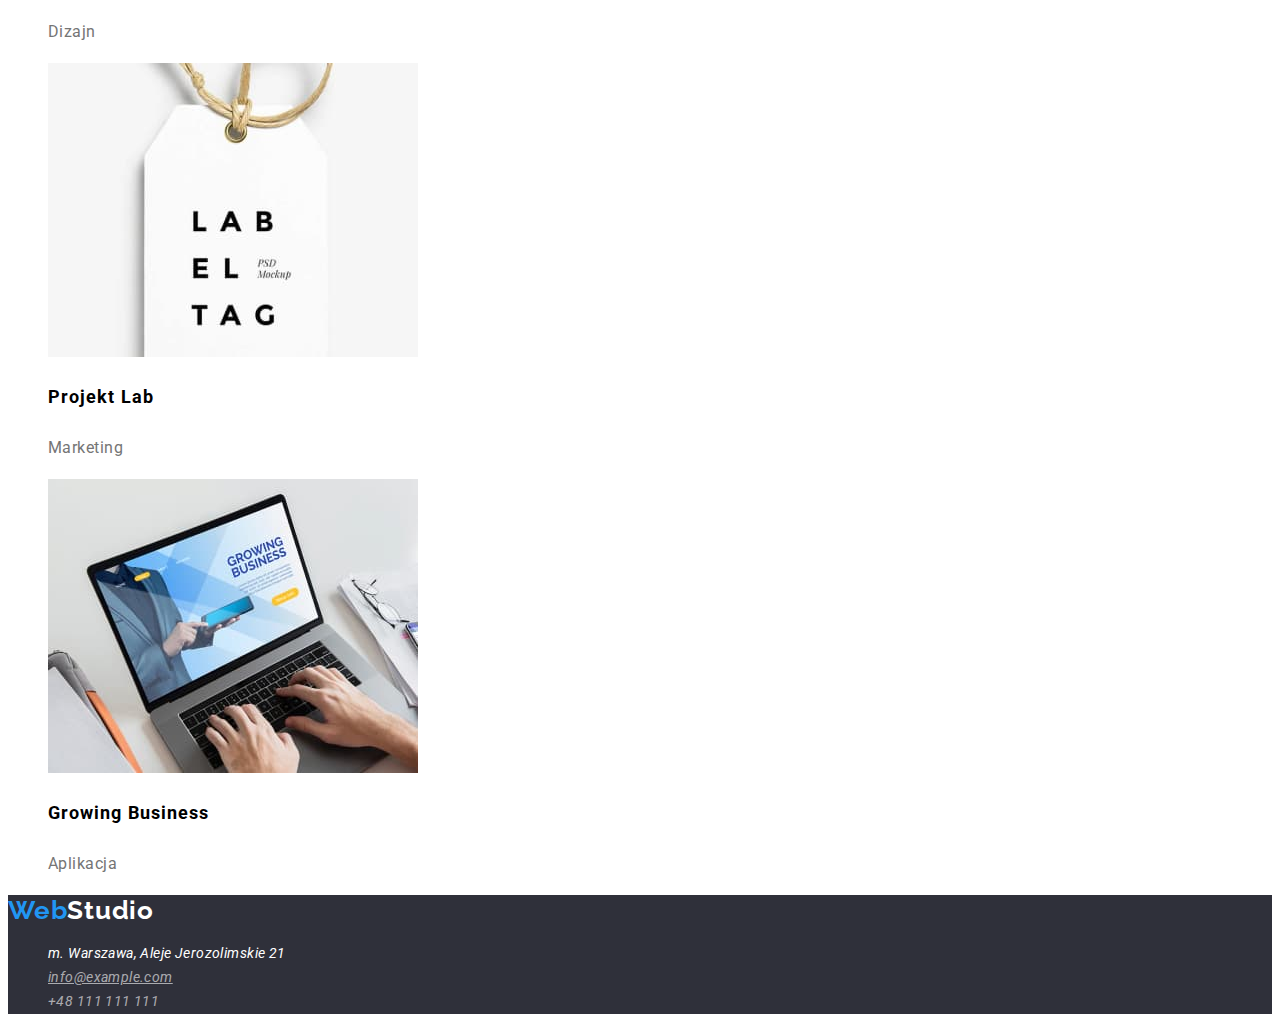
==== commit b8e7926e: "upgrade" ====
--- a/portfolio.html
+++ b/portfolio.html
@@ -38,20 +38,20 @@
     <main>
       <section>
         <ul class="list-style">
-          <li class="letters mark hand">
-            <button type="button">Wszystkie</button>
+          <li>
+            <button type="button" class="button-style">Wszystkie</button>
           </li>
-          <li class="letters mark hand">
-            <button type="button">Strony</button>
+          <li>
+            <button type="button" class="button-style">Strony</button>
           </li>
-          <li class="letters mark hand">
-            <button type="button">Aplikacje</button>
+          <li>
+            <button type="button" class="button-style">Aplikacje</button>
           </li>
-          <li class="letters mark hand">
-            <button type="button">Dizajn</button>
+          <li>
+            <button type="button" class="button-style">Dizajn</button>
           </li>
-          <li class="letters mark hand">
-            <button type="button">Marketing</button>
+          <li>
+            <button type="button" class="button-style">Marketing</button>
           </li>
         </ul>
       </section>
@@ -180,7 +180,7 @@
             >
           </li>
           <li>
-            <a class="fifth-structure" href="tel:48111111111"
+            <a class="second-structure" href="tel:48111111111"
               >+48 111 111 111</a
             >
           </li>
--- a/css/styles.css
+++ b/css/styles.css
@@ -34,6 +34,15 @@
   letter-spacing: 0.06em;
   text-transform: uppercase;
 }
+
+.second-structure {
+  font-weight: 400;
+  font-size: 14px;
+  line-height: 1.71;
+  letter-spacing: 0.03em;
+  color: var(--fourth-color);
+  text-decoration-line: none;
+}
 .third-structure {
   font-weight: 700;
   font-size: 18px;
@@ -59,6 +68,7 @@
   line-height: 1.71;
   letter-spacing: 0.03em;
   color: var(--third-color);
+  text-decoration-line: none;
 }
 .fifth-structure {
   font-size: 14px;
@@ -93,9 +103,28 @@
   letter-spacing: 0.03em;
   text-decoration: none;
 }
+.hand:hover {
+  cursor: pointer;
+}
+.button-style {
+  font-family: "Roboto", sans-serif;
+  font-weight: 500;
+  font-size: 16px;
+  line-height: 1.625;
+  text-align: center;
+  letter-spacing: 0.03em;
+  color: var(--main-color);
+  cursor: pointer;
+}
+.button-style:hover,
+.button-style:focus,
+.button-style:active {
+  background-color: var(--fifth-color);
+  color: var(--third-color);
+}
 
 /* na dole do poprawy */
-ul {
+/* ul {
   text-decoration-line: none;
   color: black;
 }
@@ -116,8 +145,7 @@
 p {
   font-weight: 400;
   font-size: 16px;
-  line-height: 30px;
-}
+  line-height: 30px; */
 
 /* nav li:hover {
   border-bottom-style: solid;
@@ -139,10 +167,6 @@
   border-bottom-color: blue;
 } */
 
-.hand:hover {
-  cursor: pointer;
-}
-
 /* /* .letters {
   font-family: var(--roboto);
   font-weight: 500; */
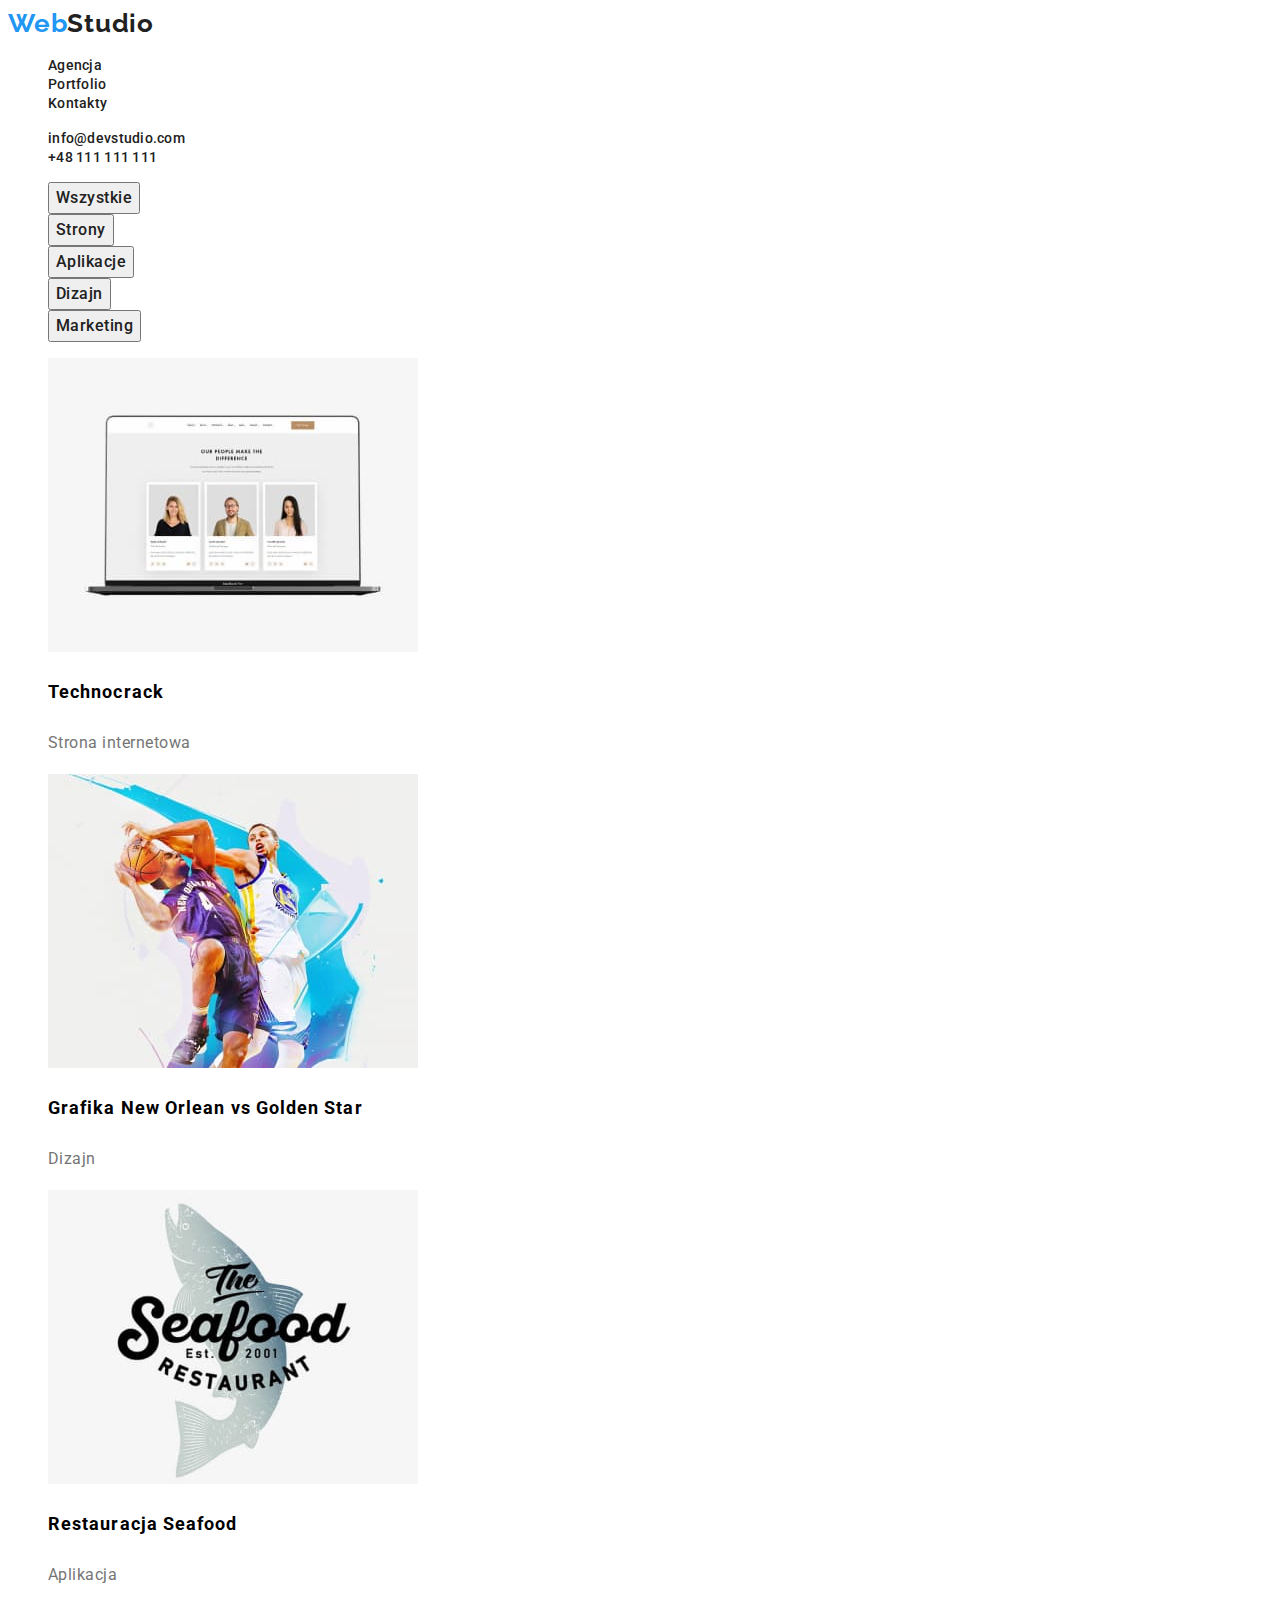
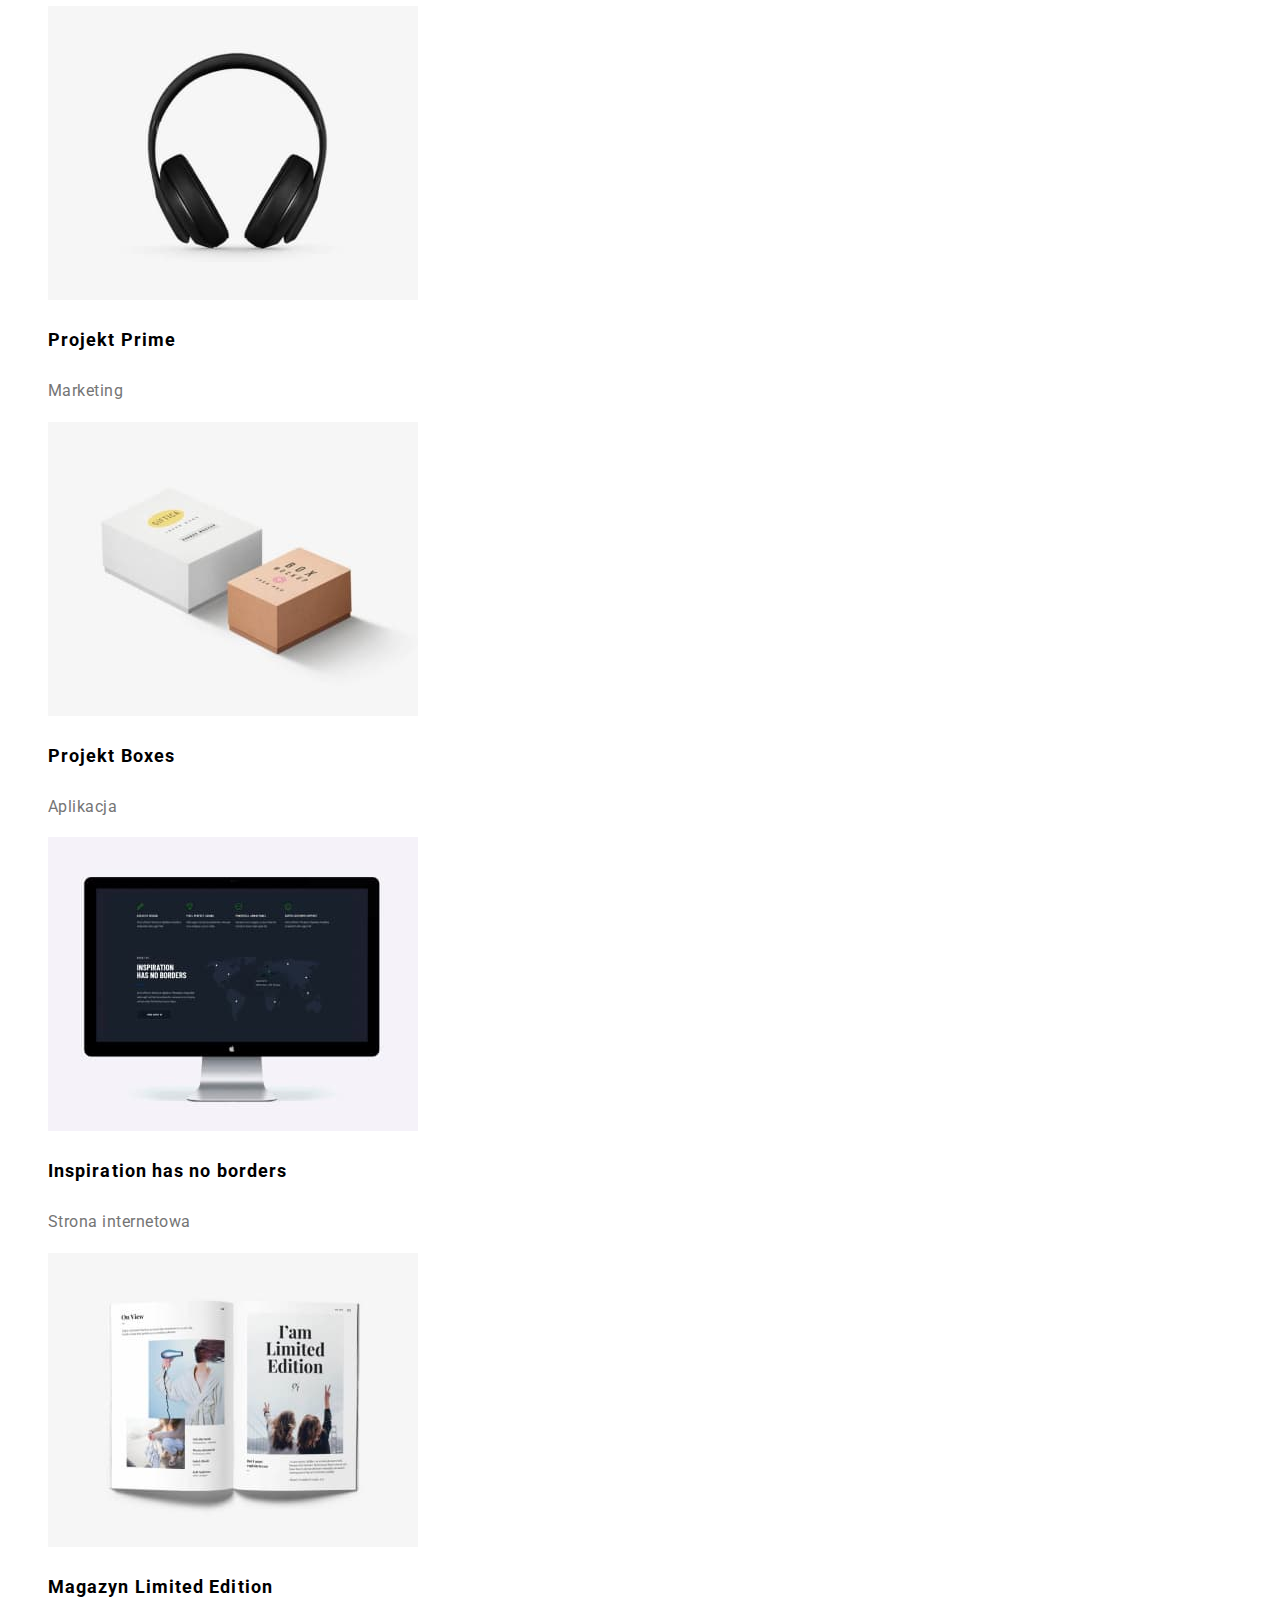
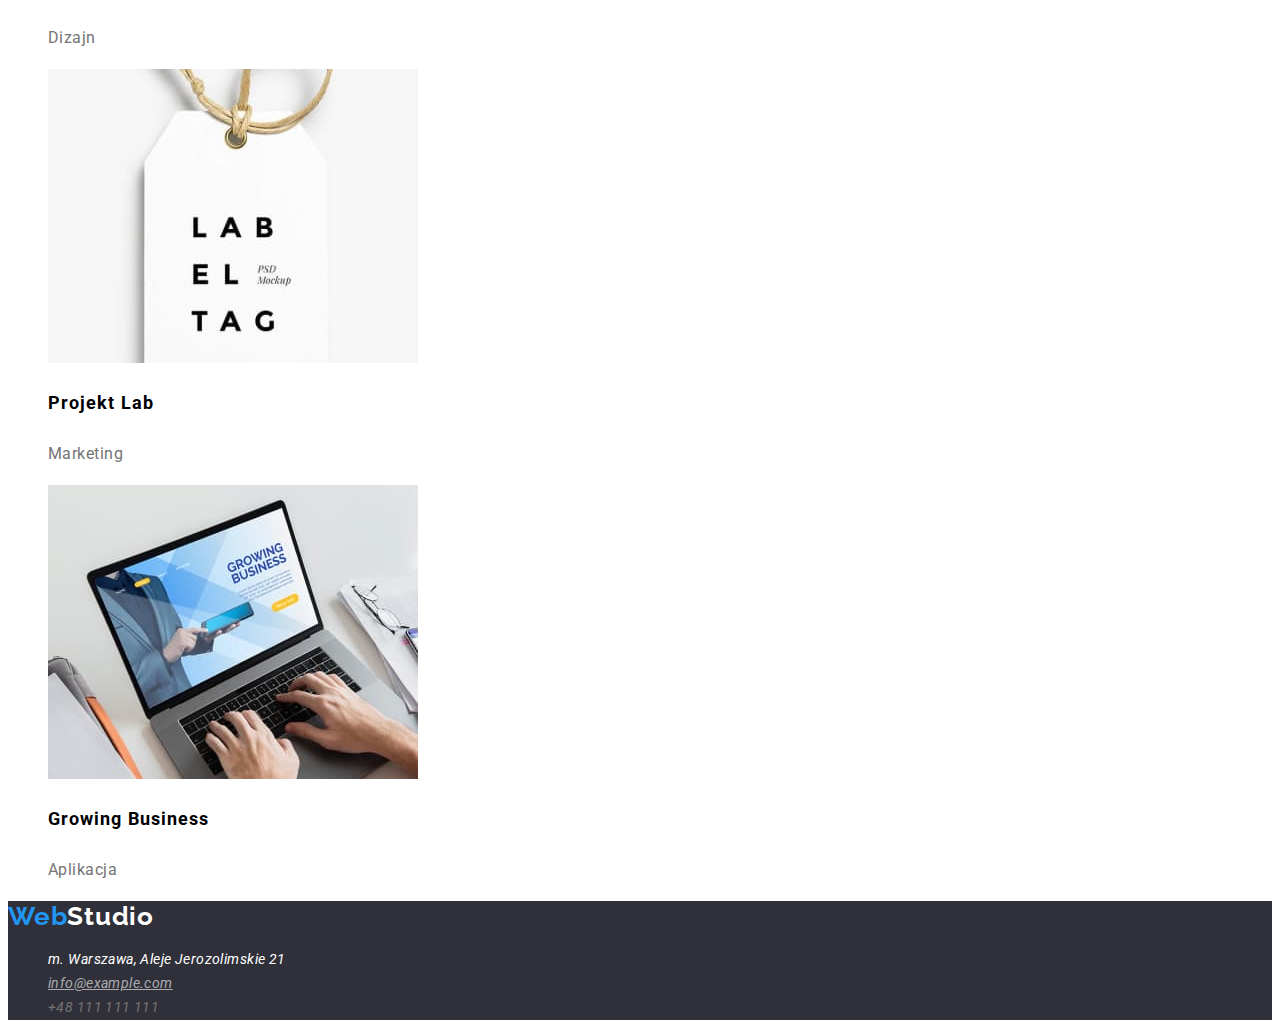
==== commit 209f5df2: "upgrade" ====
--- a/portfolio.html
+++ b/portfolio.html
@@ -29,9 +29,15 @@
           <li><a class="nav-structure" href="portfolio.html">Kontakty</a></li>
         </ul>
       </nav>
-      <ul class="nav-structure list-style">
-        <li><a href="mailto:info@devstudio.com">info@devstudio.com</a></li>
-        <li><a href="tel:48111111111">+48 111 111 111</a></li>
+      <ul class="list-style">
+        <li>
+          <a class="nav-structure" href="mailto:info@devstudio.com"
+            >info@devstudio.com</a
+          >
+        </li>
+        <li>
+          <a class="nav-structure" href="tel:48111111111">+48 111 111 111</a>
+        </li>
       </ul>
     </header>
 
--- a/css/styles.css
+++ b/css/styles.css
@@ -18,6 +18,7 @@
   font-size: 14px;
   line-height: 1.14;
   letter-spacing: 0.02em;
+  text-decoration-line: none;
 }
 .nav-structure:hover {
   color: var(--fifth-color);
@@ -40,7 +41,7 @@
   font-size: 14px;
   line-height: 1.71;
   letter-spacing: 0.03em;
-  color: var(--fourth-color);
+  color: var(--second-color);
   text-decoration-line: none;
 }
 .third-structure {
@@ -77,7 +78,45 @@
   text-decoration-line: underline;
   color: var(--fourth-color);
 }
-
+.sixth-structure {
+  font-family: "Roboto", sans-serif;
+  font-weight: 900;
+  font-size: 44px;
+  line-height: 1.36;
+  text-align: center;
+  letter-spacing: 0.06em;
+  text-transform: uppercase;
+  color: var(--third-color);
+}
+.seventh-structure {
+  font-family: "Roboto", sans-serif;
+  font-style: normal;
+  font-weight: 700;
+  font-size: 14px;
+  line-height: 1.14;
+  letter-spacing: 0.03em;
+  text-transform: uppercase;
+  color: var(--main-color);
+}
+
+.eighth-structure {
+  font-family: "Roboto", sans-serif;
+  font-style: normal;
+  font-weight: 700;
+  font-size: 36px;
+  line-height: 1.16;
+  text-align: center;
+  letter-spacing: 0.03em;
+}
+.ninth-structure {
+  font-family: "Roboto", sans-serif;
+  font-weight: 500;
+  font-size: 16px;
+  line-height: 1.18;
+  text-align: center;
+  letter-spacing: 0.03em;
+  color: var(--main-color);
+}
 .list-style {
   list-style: none;
 }
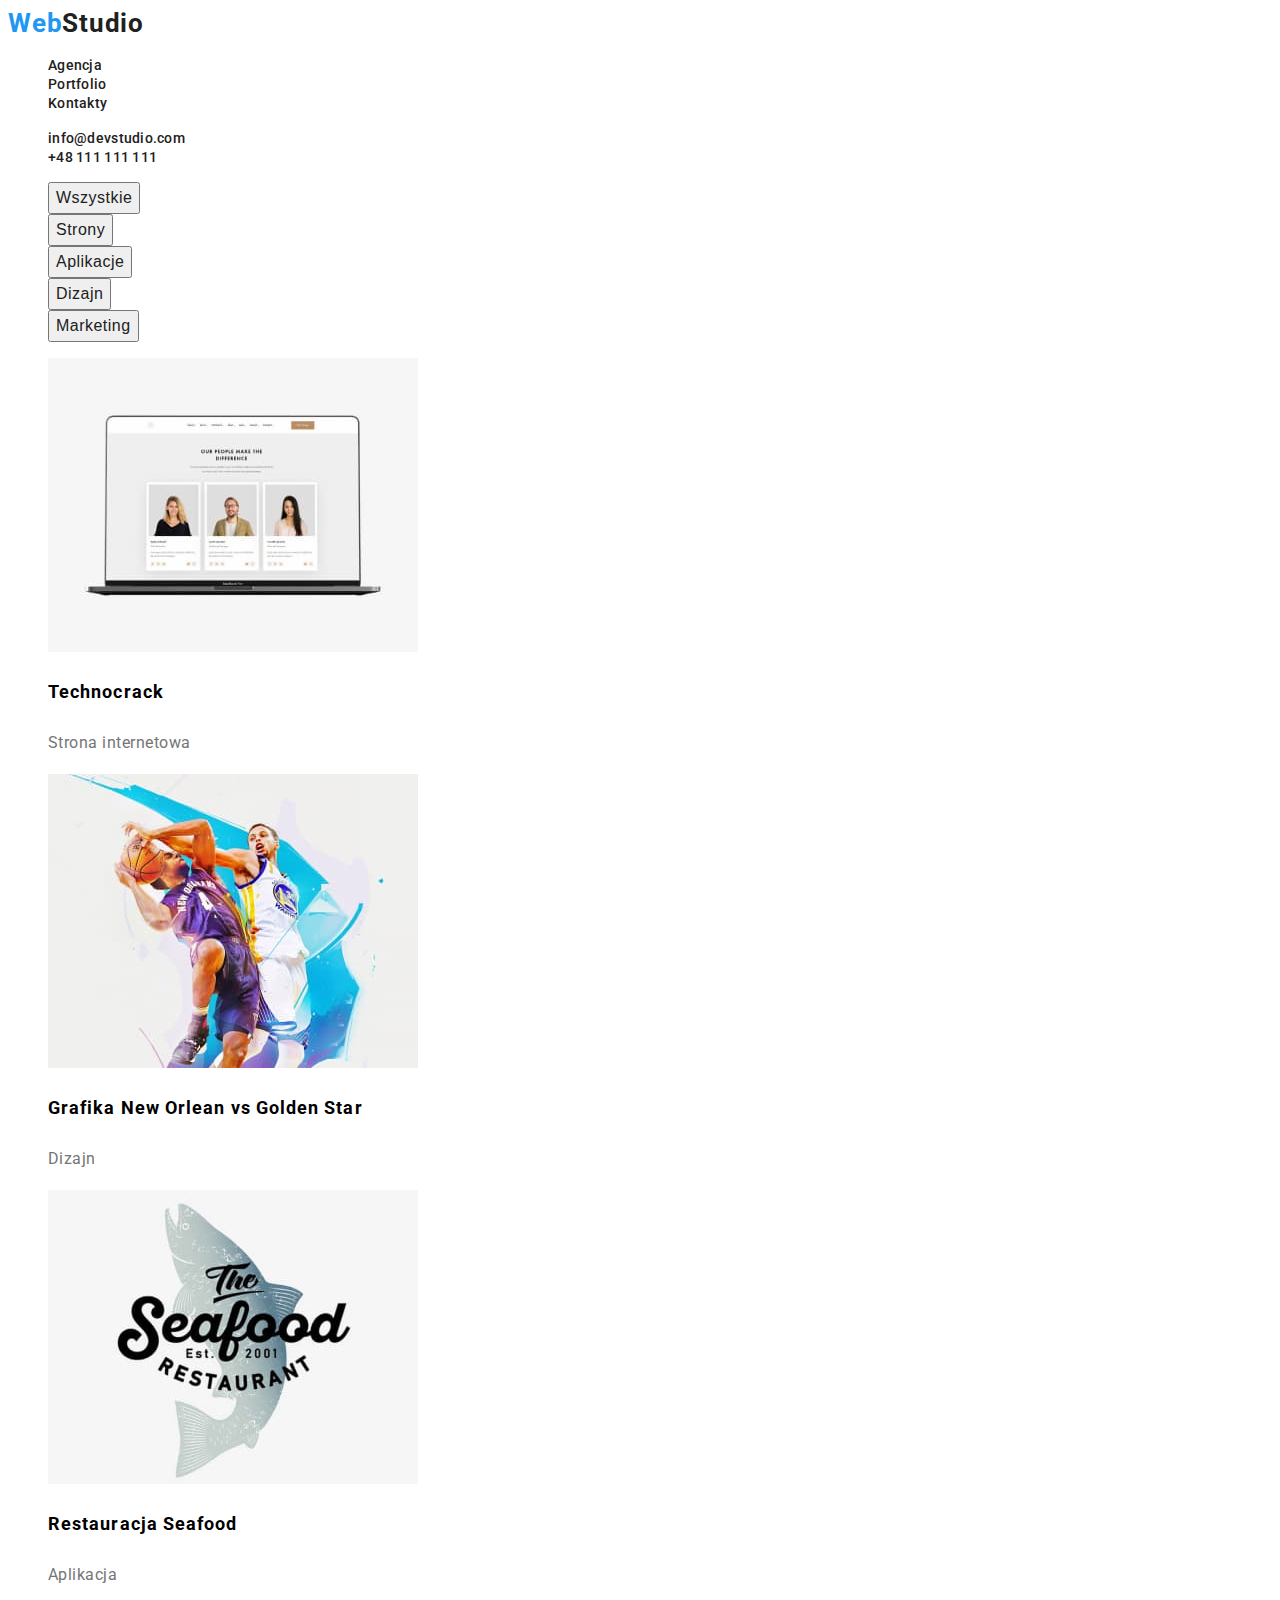
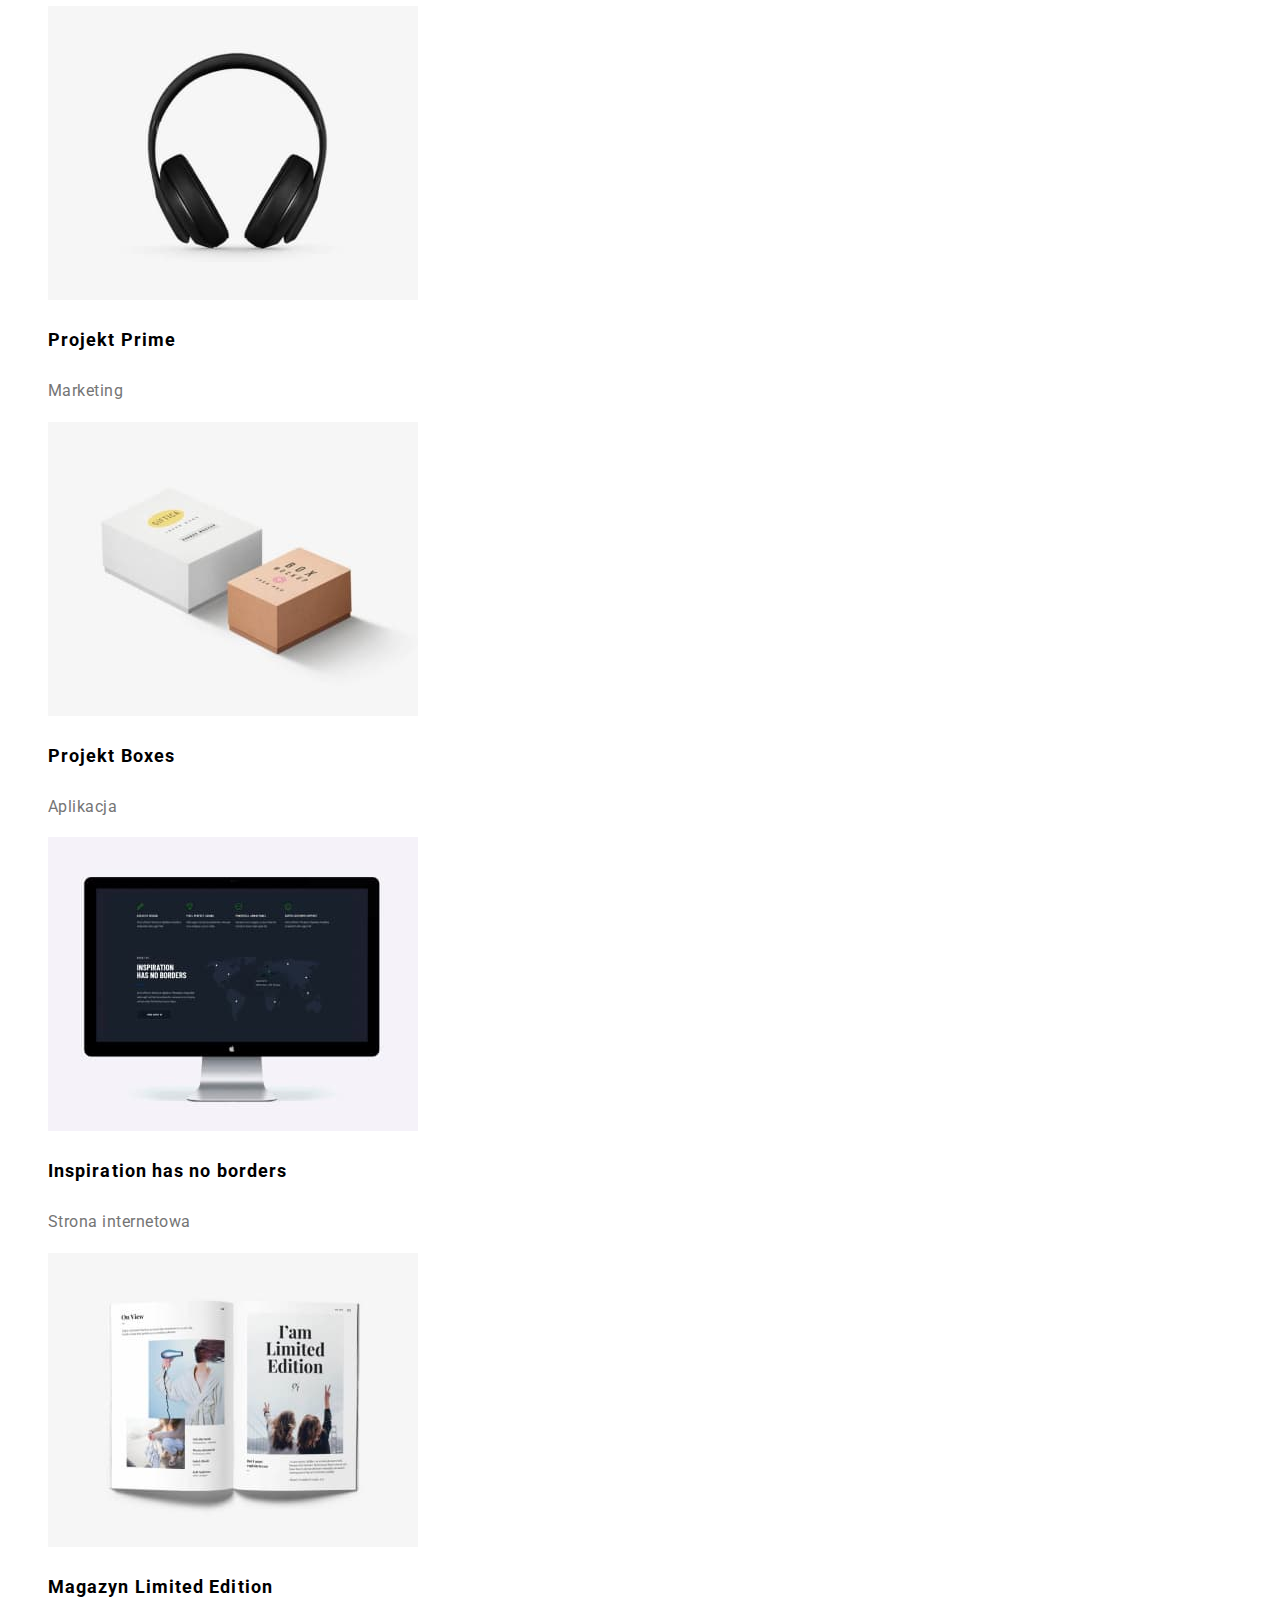
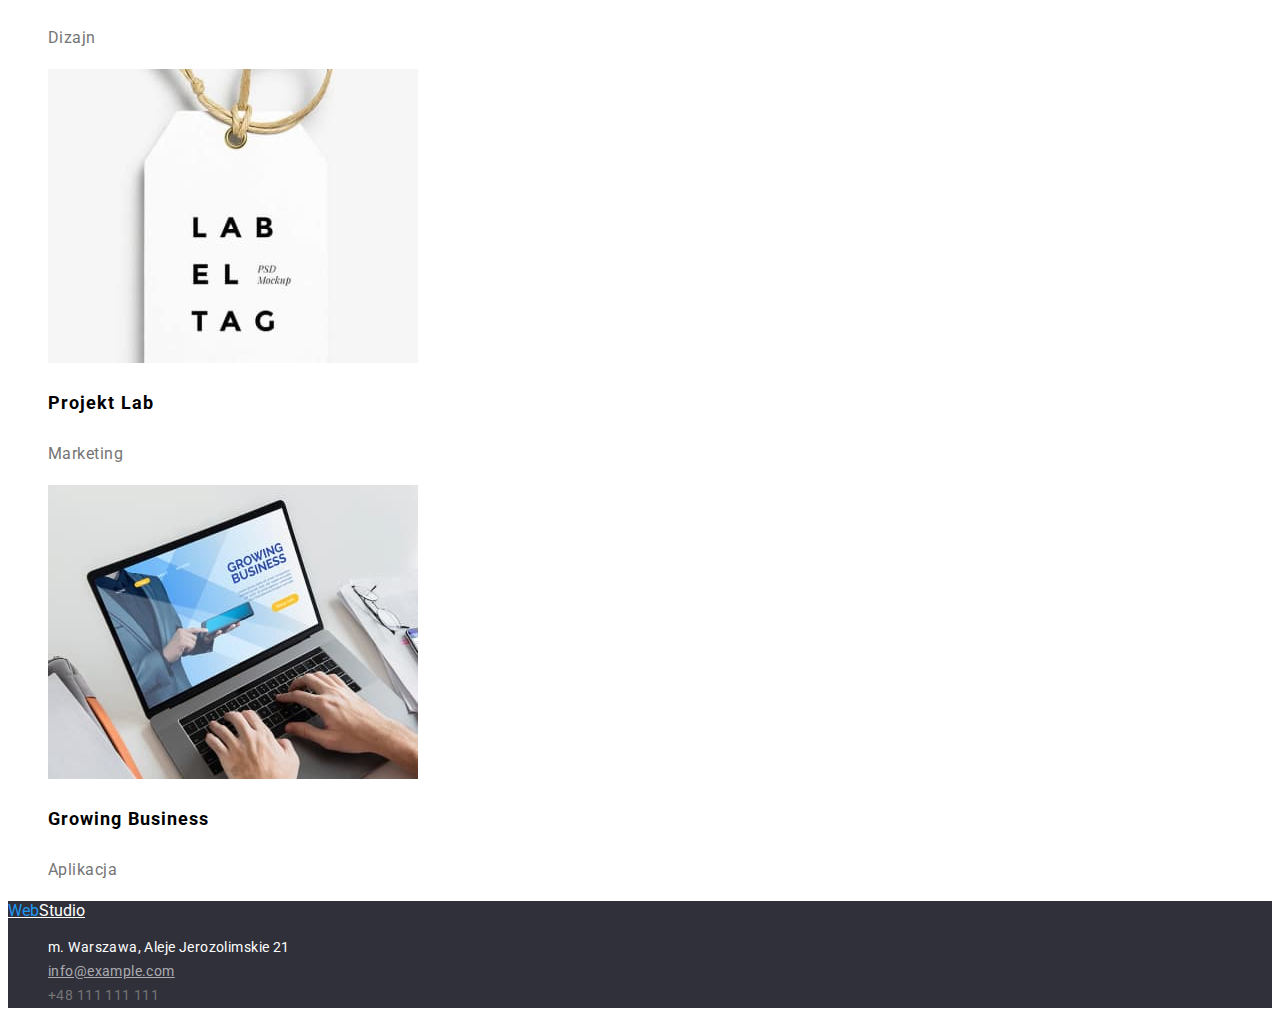
==== commit 81af1ec2: "upgrade" ====
--- a/portfolio.html
+++ b/portfolio.html
@@ -170,7 +170,7 @@
       <a class="footer-logo" href="index.html"
         ><span class="brand-color">Web</span>Studio</a
       >
-      <address>
+      <address class="address-style">
         <ul class="list-style">
           <li>
             <a
--- a/css/styles.css
+++ b/css/styles.css
@@ -7,13 +7,13 @@
   --fifth-color: #2196f3;
 }
 body {
-  font-family: "Roboto", sans-serif;
+  font-family: "Roboto", "Raleway", sans-serif;
   font-weight: 400;
 }
 
 .nav-structure {
   color: var(--main-color);
-  font-family: "Roboto", sans-serif;
+
   font-weight: 500;
   font-size: 14px;
   line-height: 1.14;
@@ -27,7 +27,6 @@
   color: var(--fifth-color);
 }
 .main-structure {
-  font-family: "Roboto", sans-serif;
   font-weight: 900;
   font-size: 44px;
   line-height: 1.36;
@@ -79,7 +78,6 @@
   color: var(--fourth-color);
 }
 .sixth-structure {
-  font-family: "Roboto", sans-serif;
   font-weight: 900;
   font-size: 44px;
   line-height: 1.36;
@@ -89,7 +87,6 @@
   color: var(--third-color);
 }
 .seventh-structure {
-  font-family: "Roboto", sans-serif;
   font-style: normal;
   font-weight: 700;
   font-size: 14px;
@@ -100,7 +97,6 @@
 }
 
 .eighth-structure {
-  font-family: "Roboto", sans-serif;
   font-style: normal;
   font-weight: 700;
   font-size: 36px;
@@ -109,7 +105,6 @@
   letter-spacing: 0.03em;
 }
 .ninth-structure {
-  font-family: "Roboto", sans-serif;
   font-weight: 500;
   font-size: 16px;
   line-height: 1.18;
@@ -122,7 +117,6 @@
 }
 .logo {
   color: var(--main-color);
-  font-family: "Raleway", sans-serif;
   font-weight: 700;
   font-size: 26px;
   line-height: 1.19;
@@ -135,18 +129,11 @@
 }
 .footer-logo {
   color: var(--third-color);
-  font-family: "Raleway", sans-serif;
-  font-weight: 700;
-  font-size: 26px;
-  line-height: 1.19;
-  letter-spacing: 0.03em;
-  text-decoration: none;
 }
 .hand:hover {
   cursor: pointer;
 }
 .button-style {
-  font-family: "Roboto", sans-serif;
   font-weight: 500;
   font-size: 16px;
   line-height: 1.625;
@@ -162,54 +149,15 @@
   color: var(--third-color);
 }
 
-/* na dole do poprawy */
-/* ul {
-  text-decoration-line: none;
-  color: black;
+.button-style2 {
+  color: var(--third-color);
+  background-color: var(--fifth-color);
+  font-weight: 700;
+  font-size: 16px;
+  line-height: 1.875;
+  cursor: pointer;
+  border: none;
 }
-a {
-  color: black;
-  text-decoration-line: none;
+.address-style {
+  font-style: normal;
 }
-a:focus {
-  border-bottom-style: solid;
-  border-width: 2px;
-  border-color: blue;
-}
-h3 {
-  font-family: var(--roboto);
-  font-weight: 700;
-}
-
-p {
-  font-weight: 400;
-  font-size: 16px;
-  line-height: 30px; */
-
-/* nav li:hover {
-  border-bottom-style: solid;
-  border-width: 2px;
-  border-bottom-color: blue;
-}
-header li:hover {
-  border-bottom-style: solid;
-  border-width: 2px;
-  border-bottom-color: blue;
-}
-
-.mark:hover {
-  border: 1px solid blue;
-}
-.mark_line:hover {
-  border-bottom-style: solid;
-  border-width: 2px;
-  border-bottom-color: blue;
-} */
-
-/* /* .letters {
-  font-family: var(--roboto);
-  font-weight: 500; */
-
-/* /*  *
-font-family: "Raleway", sans-serif;
-/*   */
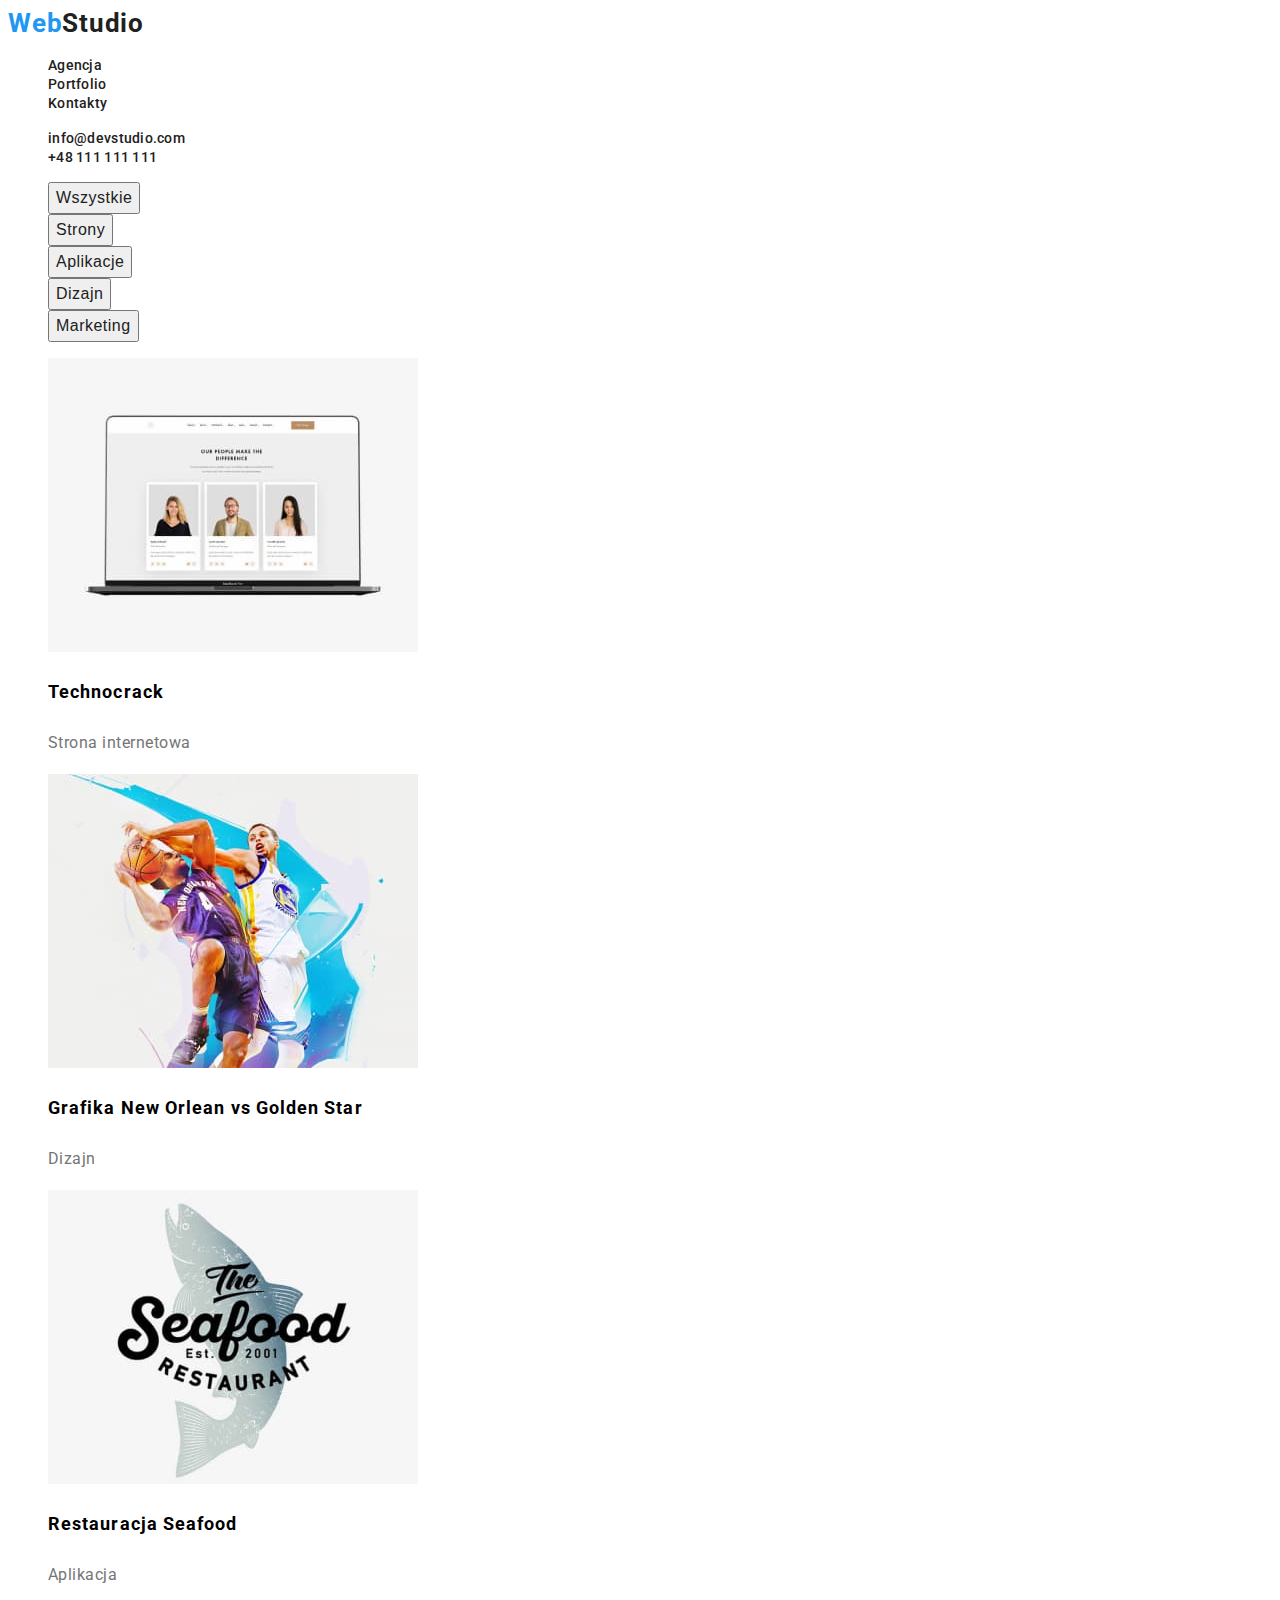
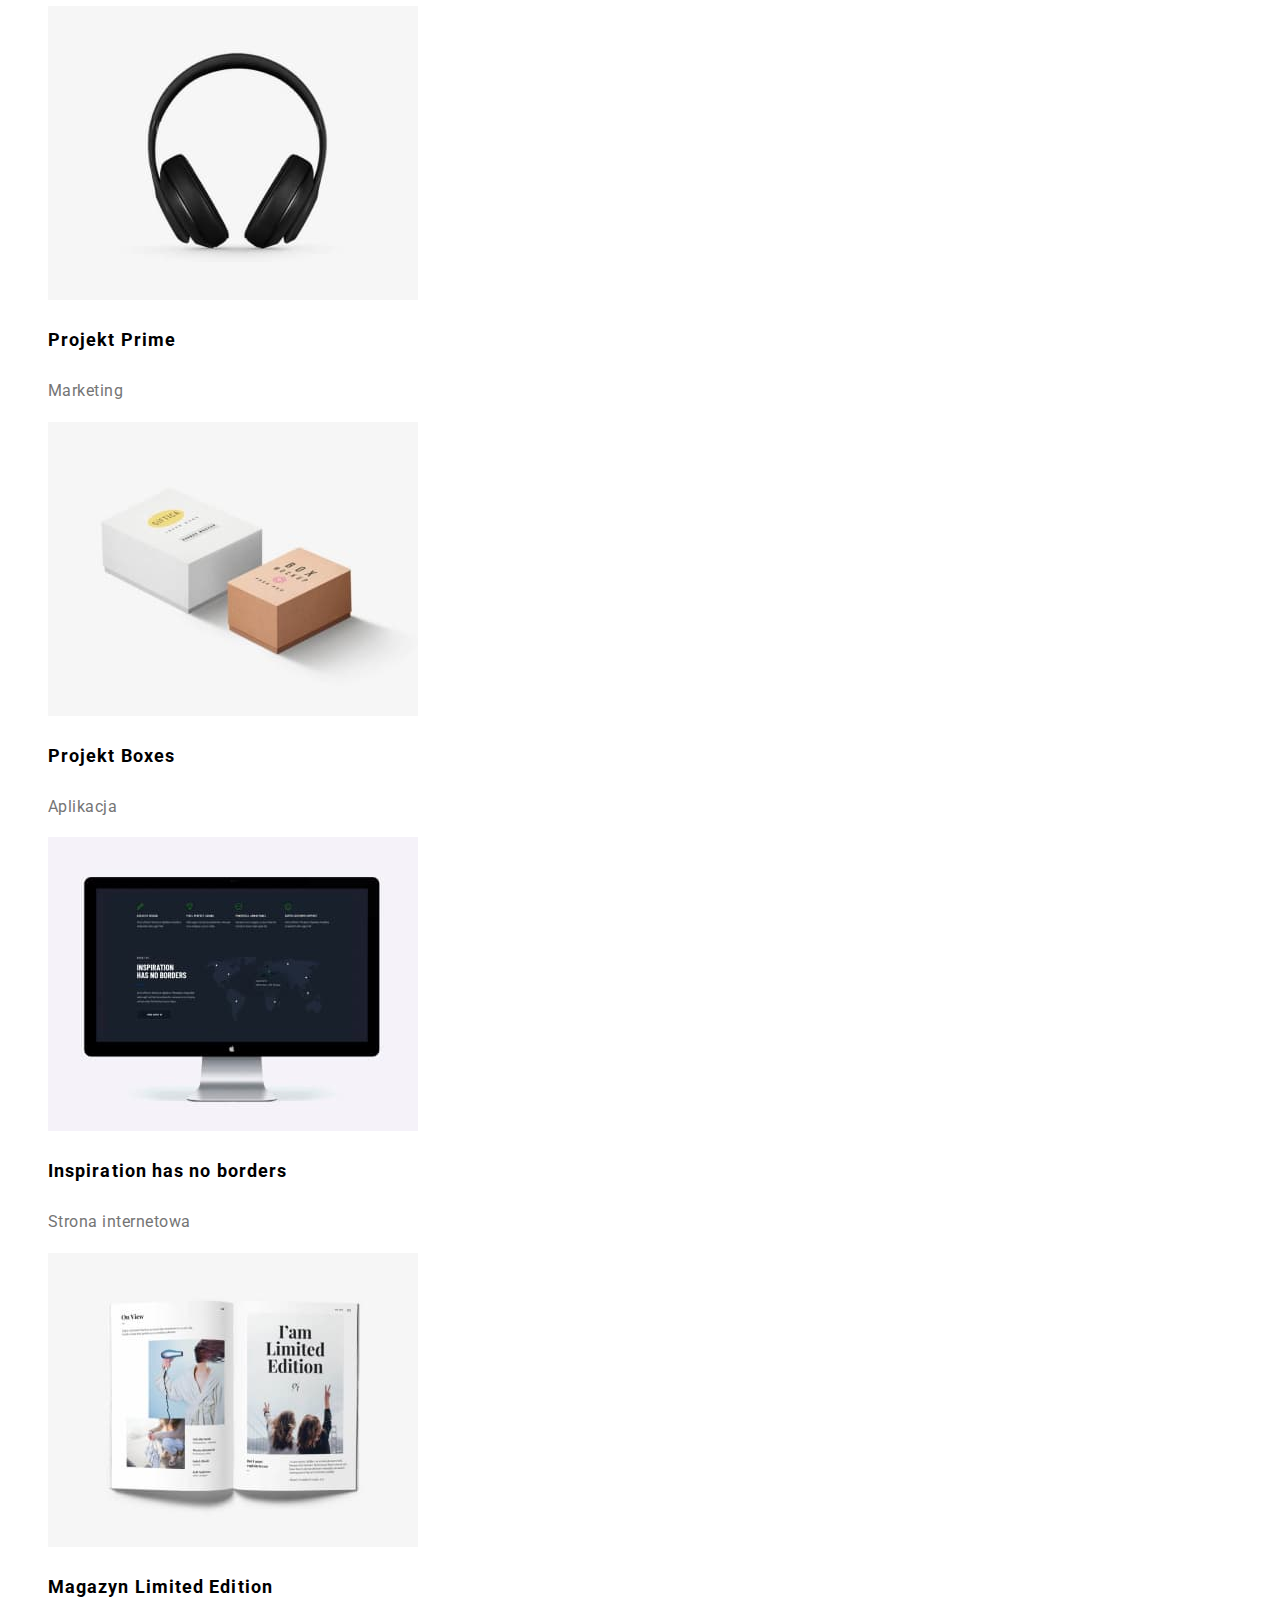
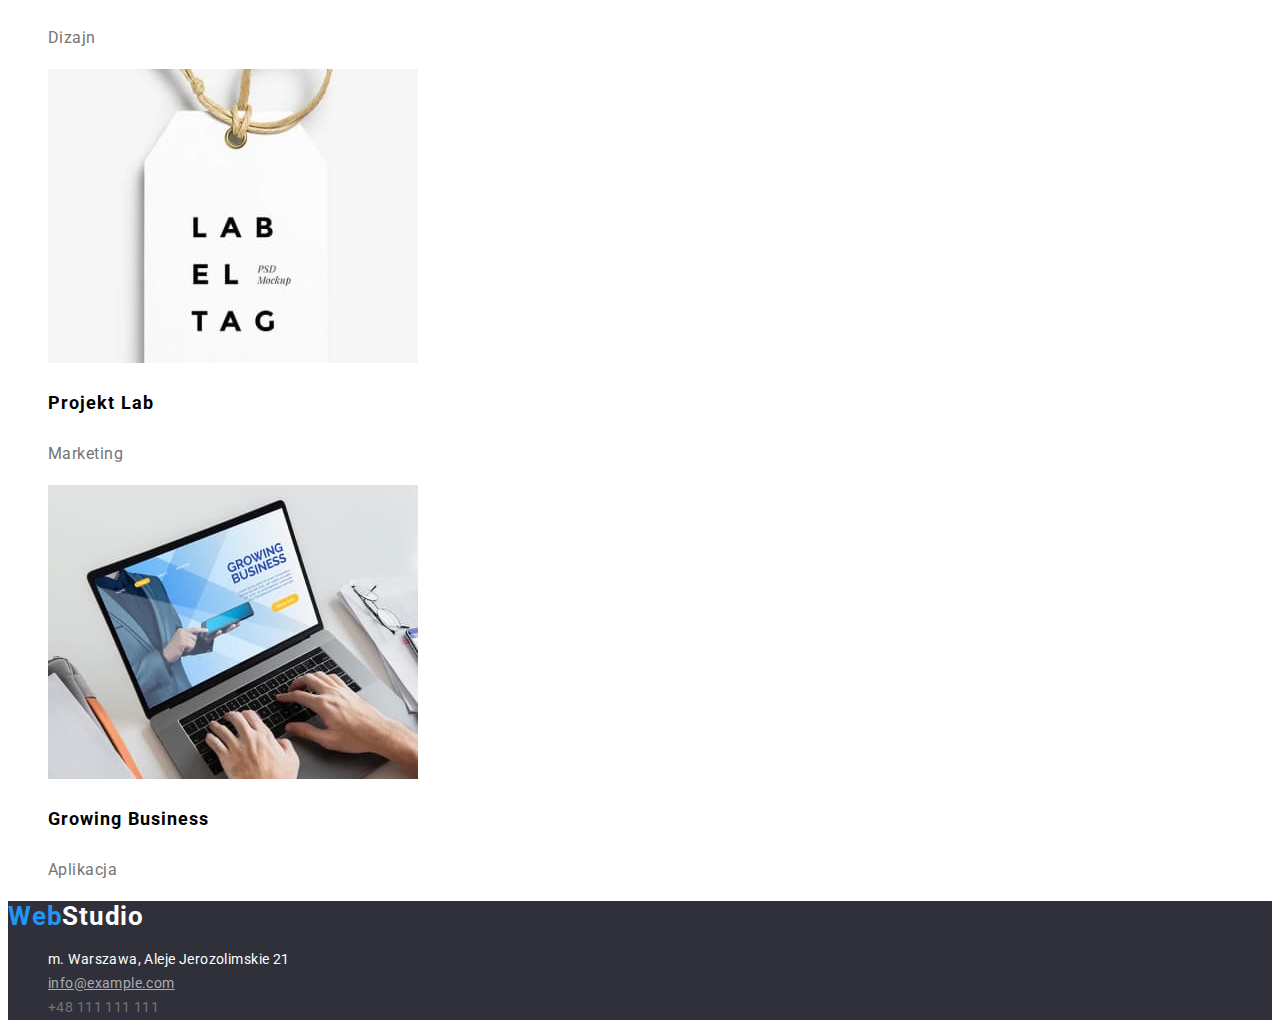
==== commit 2528bad4: "upgrade" ====
--- a/portfolio.html
+++ b/portfolio.html
@@ -167,7 +167,7 @@
       </section>
     </main>
     <footer class="background">
-      <a class="footer-logo" href="index.html"
+      <a class="footer-logo logo" href="index.html"
         ><span class="brand-color">Web</span>Studio</a
       >
       <address class="address-style">
